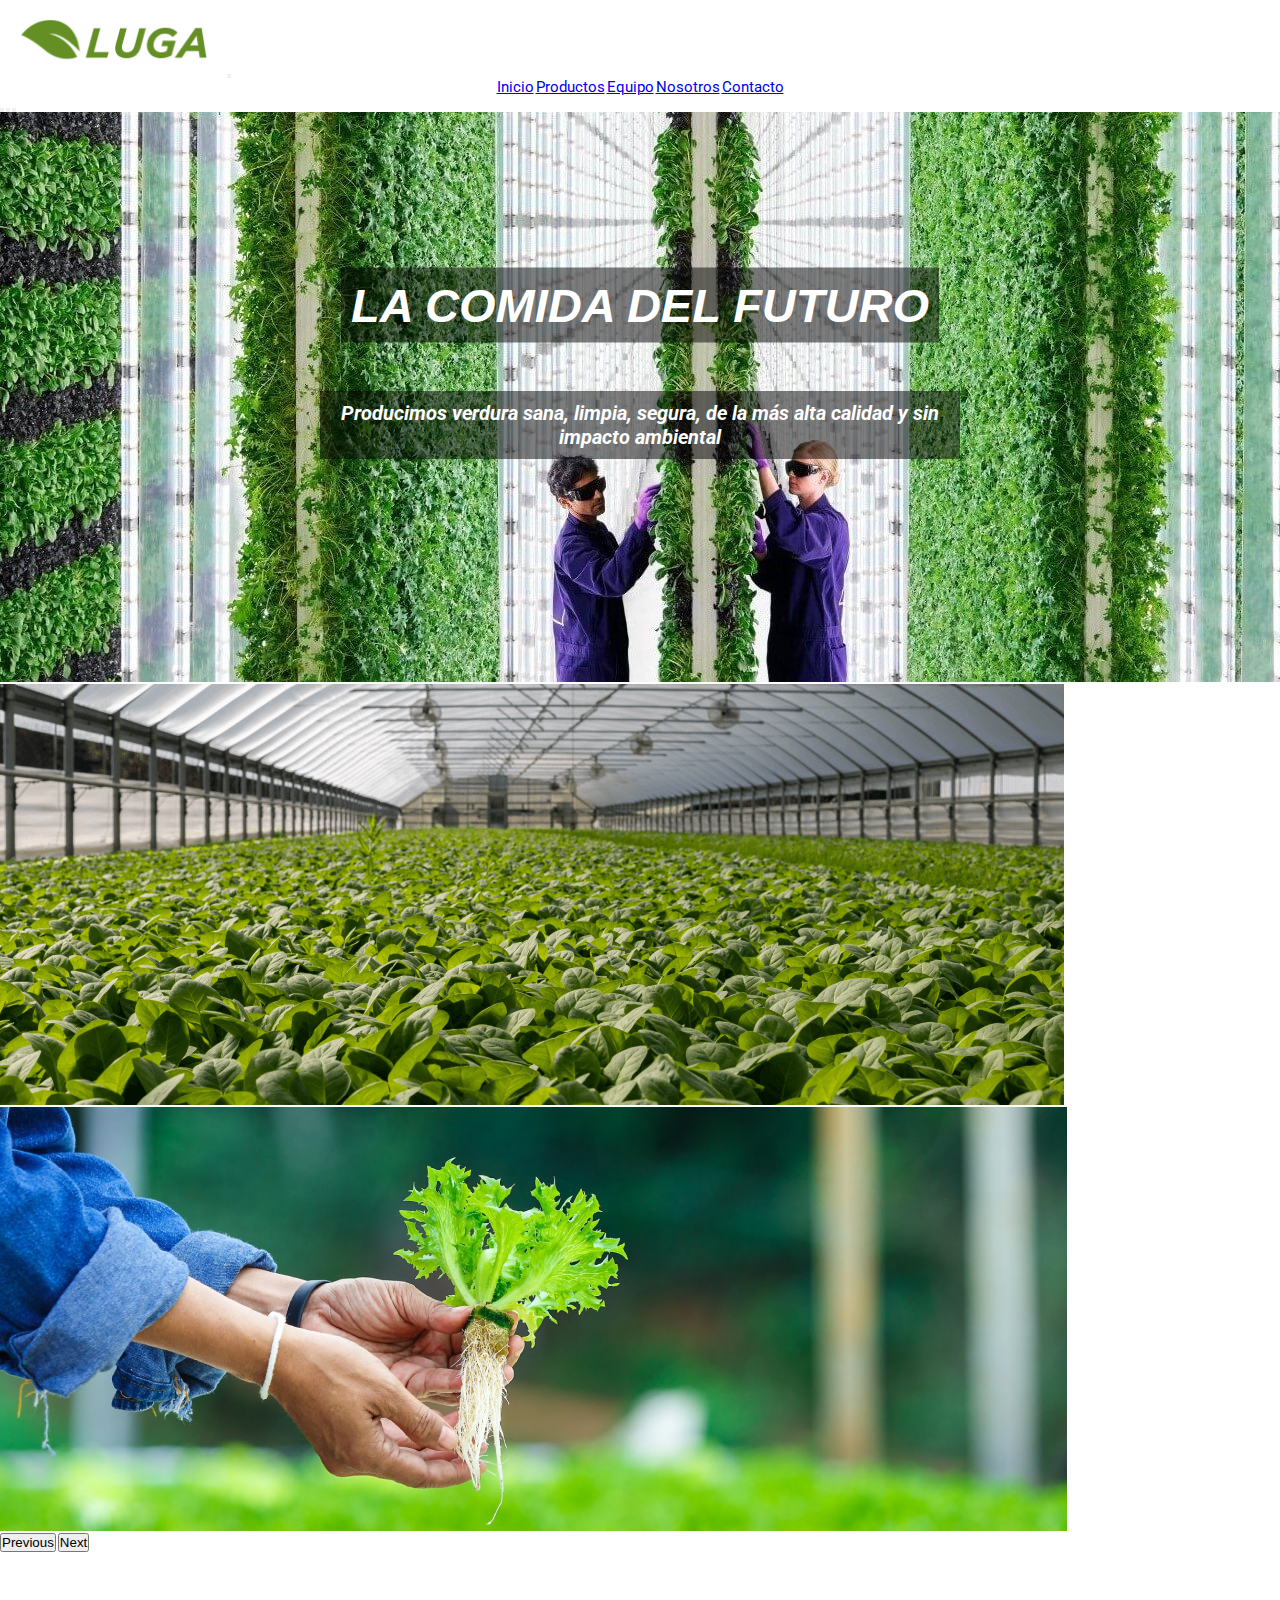
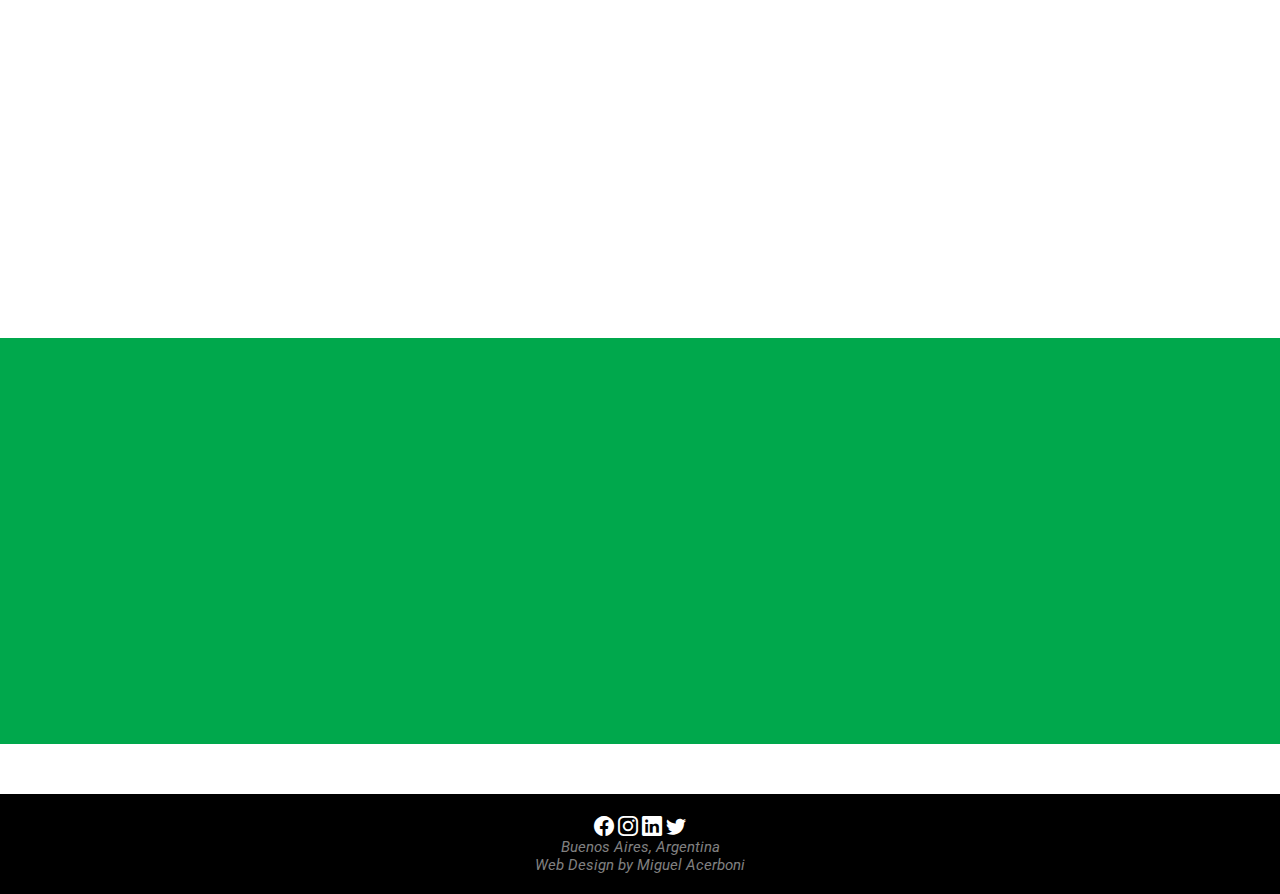
==== index.html @ 1aa86813 "primera carga de mi proyecto" ====
<!DOCTYPE html>
<html lang="en">
<head>
    <meta charset="UTF-8">
    <meta http-equiv="X-UA-Compatible" content="IE=edge">
    <meta name="viewport" content="width=device-width, initial-scale=1.0">
    <!--BOOTSTRAP ICONS-->
    <link rel="stylesheet" href="https://cdn.jsdelivr.net/npm/bootstrap-icons@1.5.0/font/bootstrap-icons.css">
    <!--BOOTSTRAP-->
    <link href="https://cdn.jsdelivr.net/npm/bootstrap@5.1.1/dist/css/bootstrap.min.css" rel="stylesheet" integrity="sha384-F3w7mX95PdgyTmZZMECAngseQB83DfGTowi0iMjiWaeVhAn4FJkqJByhZMI3AhiU" crossorigin="anonymous">
    <!--CSS PROPIO-->
    <link href="https://unpkg.com/aos@2.3.1/dist/aos.css" rel="stylesheet">
    <link rel="stylesheet" href="css/style.css">

    <meta name="description" content="Este es el sitio web de LUGA, producimos alimentos limpios, sanos y saludables, sin fertilizantes ni insecticidas">
    <meta name="keywords"  content="hidroponia, lechuga, comida, saludable, limpia, impacto ambiental, medio ambiente"> 
    <title> Luga - Home Page </title>
</head>
<body>
    <header id="inicio">
        <nav class="navbar navbar-expand-lg navbar-light bg-white">
            <div class="container-fluid">
                <img class="imagen_nav" src="imagenes/luga-logo2.png" alt="">
              <button class="navbar-toggler" type="button" data-bs-toggle="collapse" data-bs-target="#navbarNav" aria-controls="navbarNav" aria-expanded="false" aria-label="Toggle navigation">
                <span class="navbar-toggler-icon"></span>
              </button>
              <div class="collapse navbar-collapse justify-content-end" id="navbarNav">
                <ul class="navbar-nav">
                  <li class="nav-item">
                    <a class="nav-link titulosHeader active" aria-current="page" href="index.html"> Inicio </a>
                  </li>
                  <li class="nav-item">
                    <a class="nav-link titulosHeader" href="paginas/productos.html"> Productos </a>
                  </li>
                  <li class="nav-item">
                    <a class="nav-link titulosHeader" href="paginas/equipo.html"> Equipo </a>
                  </li>
                  <li class="nav-item">
                    <a class="nav-link titulosHeader" href="paginas/nosotros.html"> Nosotros </a>
                  </li>
                  <li class="nav-item">
                    <a class="nav-link titulosHeader" href="paginas/contacto.html"> Contacto </a>
                  </li>
                </ul>
              </div>
            </div>
          </nav>
    </header>

    <section class="seccionUno">
                <div id="carouselExampleIndicators" class="carousel slide" data-bs-ride="carousel">
                    <div class="carousel-indicators">
                      <button type="button" data-bs-target="#carouselExampleIndicators" data-bs-slide-to="0" class="active" aria-current="true" aria-label="Slide 1"></button>
                      <button type="button" data-bs-target="#carouselExampleIndicators" data-bs-slide-to="1" aria-label="Slide 2"></button>
                      <button type="button" data-bs-target="#carouselExampleIndicators" data-bs-slide-to="2" aria-label="Slide 3"></button>
                    </div>
                    <div class="carousel-inner">
                      <div class="carousel-item active">
                        <img src="imagenes/fondo hidroponia.jpg" class="d-block w-100" alt="personas-trabajando-en-granja-vertical">
                      </div>
                      <div class="carousel-item">
                        <img src="imagenes/nosotros_foto.png" class="d-block w-100" alt="imagen-frontal-de-invernadero">
                      </div>
                      <div class="carousel-item">
                        <img src="imagenes/fondo-hidroponia-productos.jpg" class="d-block w-100" alt="persona-sosteniendo-lechuga">
                      </div>
                    </div>
                    <button class="carousel-control-prev" type="button" data-bs-target="#carouselExampleIndicators" data-bs-slide="prev">
                      <span class="carousel-control-prev-icon" aria-hidden="true"></span>
                      <span class="visually-hidden">Previous</span>
                    </button>
                    <button class="carousel-control-next" type="button" data-bs-target="#carouselExampleIndicators" data-bs-slide="next">
                      <span class="carousel-control-next-icon" aria-hidden="true"></span>
                      <span class="visually-hidden">Next</span>
                    </button>
                  </div>
        <h1 class="seccionUno__titulo">LA COMIDA DEL FUTURO</h1>
        <h2 class="seccionUno__subtitulo"> Producimos verdura sana, limpia, 
            segura, de la más alta calidad
            y sin impacto ambiental</h2>
    </section>

    <section class="seccionDos">
      <article>
          <h2 class="seccionDos__title" data-aos="fade-up" data-aos-duration="1500"> ¿Qué es la hidroponia? </h2>
          <p class="seccionDos__texto" data-aos="fade-up" data-aos-duration="1500">La agricultura hidropónica es un método para cultivar plantas donde se usa disoluciones minerales en vez de suelo agrícola.
            Las raíces reciben una solución nutritiva y equilibrada disuelta en agua con los nutrientes esenciales para el desarrollo de las plantas</p>
      </article>
    </section>

    <section class="seccionTres">
      <article>
          <h2 class="seccionTres__title" data-aos="fade-up" data-aos-duration="1500"> ¿Para qué sirve? </h2>
          <p class="seccionTres__texto" data-aos="fade-up" data-aos-duration="1500"> 
            Mediante la hidroponia podemos crecer alimentos creando las condiciones exactas para que esta
          pueda crecer sin problemas. Se puede realizar desde en un invernadero, campo y patio, hasta en un subsuelo
          o bajo tierra con luz artificial. </p>
      </article>
    </section>



    <footer class="footer">
        <ul class="d-flex justify-content-around footer__redes__sociales">
            <li>
                <a href="https://www.facebook.com"> <i class="bi bi-facebook">  </i>  </a>
            </li>
            <li>
                <a href="https://www.instagram.com"> <i class="bi bi-instagram">  </i> </a>
            </li>
            <li>
                <a href="https://www.linkedin.com"> <i class="bi bi-linkedin">  </i> </a>
            </li>
            <li>
              <a href="https://www.twitter.com"> <i class="bi bi-twitter">  </i> </a>
          </li>
        </ul>
        <p class="footer__redes__sociales__texto"> Buenos Aires, Argentina </p>
        <p class="footer__redes__sociales__texto"> Web Design by Miguel Acerboni </p>
    </footer>


    <script src="https://unpkg.com/aos@2.3.1/dist/aos.js"></script>
    <script>
        AOS.init();
    </script>

    <!--SCRIPT BOOTSTRAP-->
    <script src="https://cdn.jsdelivr.net/npm/bootstrap@5.1.1/dist/js/bootstrap.bundle.min.js" integrity="sha384-/bQdsTh/da6pkI1MST/rWKFNjaCP5gBSY4sEBT38Q/9RBh9AH40zEOg7Hlq2THRZ" crossorigin="anonymous"></script>
</body>
</html>
---- css/style.css ----
@charset "UTF-8";
/* OPERACIONES */
@import url("https://fonts.googleapis.com/css2?family=Montserrat:ital,wght@0,100;0,400;0,700;1,100&family=Roboto:ital,wght@0,100;0,400;0,700;1,100;1,400;1,700&display=swap");
* {
  margin: 0;
  padding: 0;
}

html {
  font-size: 62.5%;
  /* Por defecto es 100%, 62,5% cambia la base de 16px a 10px */
  font-family: 'Roboto', 'Montserrat', sans-serif;
}

h1 {
  font-family: Arial, Helvetica, sans-serif;
  font-size: 3rem;
  text-align: center;
  text-decoration: underline;
  font-style: italic;
}

/*  HEADER  */
header {
  background-color: pink;
  background-position: center center;
  font-family: 'Roboto', sans-serif;
  padding: 0.5rem;
}

header li:hover {
  color: #00a84c;
  background-color: #83e99d;
  font-size: 14px;
}

ul {
  text-align: center;
  list-style: none;
}

li {
  list-style-type: none;
  display: inline-block;
  position: relative;
}

.navegacion li {
  text-align: center;
  list-style: none;
  list-style-type: none;
  display: inline-block;
  margin: 0 1rem;
}

.navegacion li a {
  text-decoration: none;
  text-align: center;
  font-size: 2rem;
  padding: 1rem;
  display: -webkit-box;
  display: -ms-flexbox;
  display: flex;
  -ms-flex-pack: distribute;
      justify-content: space-around;
}

.imagen_nav {
  width: 200px;
  padding: 1rem;
}

/* Menu de navegación */
#inicio {
  background-color: white;
  display: -webkit-box;
  display: -ms-flexbox;
  display: flex;
  -webkit-box-pack: justify;
      -ms-flex-pack: justify;
          justify-content: space-between;
  -webkit-box-align: center;
      -ms-flex-align: center;
          align-items: center;
  position: -webkit-sticky;
  position: sticky;
  z-index: 1;
  top: 0px;
}

#inicio section {
  width: 30%;
  display: -webkit-box;
  display: -ms-flexbox;
  display: flex;
  -webkit-box-pack: center;
      -ms-flex-pack: center;
          justify-content: center;
  padding: 1rem;
}

#inicio nav {
  width: 100%;
}

/*  SECCIÓN 1 HOME*/
.seccionUno {
  -webkit-box-pack: center;
      -ms-flex-pack: center;
          justify-content: center;
}

.seccionUno__titulo {
  font-size: 4.7rem;
  position: absolute;
  text-align: center;
  text-decoration: none;
  font-style: italic;
  color: white;
  background-color: rgba(0, 0, 0, 0.5);
  padding: 1rem;
  margin-top: 8rem;
  -webkit-transition: padding 1s;
  transition: padding 1s;
  top: 25%;
  left: 50%;
  -webkit-transform: translate(-50%, -50%);
          transform: translate(-50%, -50%);
}

.seccionUno__titulo:hover {
  padding: 1.5rem;
}

.seccionUno__subtitulo {
  font-size: 2rem;
  position: absolute;
  text-align: center;
  text-decoration: none;
  font-style: italic;
  color: white;
  background-color: rgba(0, 0, 0, 0.5);
  padding: 1rem;
  margin-top: 20rem;
  -webkit-transition: padding 1s;
  transition: padding 1s;
  top: 25%;
  left: 50%;
  -webkit-transform: translate(-50%, -50%);
          transform: translate(-50%, -50%);
}

.seccionUno__subtitulo:hover {
  padding: 1.5rem;
}

/* caracteristicas generales*/
.seccion__formulario {
  background-color: #83e99d;
  font-size: 2rem;
  line-height: 1.6;
  color: grey;
  font-style: italic;
  font-weight: bold;
  padding: 20px;
  border: 4px solid white;
  margin: 3%;
}

.titulos {
  color: #267838;
  font-weight: bold;
}

.titulosHeader {
  font-size: 1.5rem;
}

p {
  color: grey;
  font-style: italic;
  font-weight: normal;
}

/* SECCIÓN 3 HOME*/
.seccionTresHome {
  background-color: #3dc782;
}

/* BOXES */
.blue_box,
.black_box {
  display: -webkit-box;
  display: -ms-flexbox;
  display: flex;
  color: white;
  -webkit-box-pack: center;
      -ms-flex-pack: center;
          justify-content: center;
  -webkit-box-align: center;
      -ms-flex-align: center;
          align-items: center;
}

.blue_box {
  background-color: white;
}

.black_box {
  background-color: #0c0c0c;
}

/* FOOTER */
.footer {
  font-size: 1.5rem;
  background-color: black;
  padding: 2rem 0;
  width: 100%;
  margin-top: 5rem;
}

.footer .footer__redes__sociales__texto {
  font-size: 1.5rem;
  text-align: center;
}

.footer__redes__sociales i {
  color: white;
  background-color: black;
  font-size: 2rem;
}

.footer__redes__sociales i:hover {
  color: #00a84c;
  background-color: black;
}

.seccionDos {
  background-color: #ffffff;
  padding: 10rem .5rem;
}

.seccionDos .seccionDos__title {
  color: #00a84c;
  text-align: center;
  margin-bottom: .5rem;
  font-size: 5rem;
}

.seccionDos .seccionDos__texto {
  padding-top: 2rem;
  color: black;
  text-align: center;
  font-size: 2rem;
  margin: 3rem;
}

.seccionTres {
  background-color: #00a84c;
  padding: 10rem .5rem;
}

.seccionTres .seccionTres__title {
  color: #ffffff;
  text-align: center;
  margin-bottom: .5rem;
  font-size: 5rem;
}

.seccionTres .seccionTres__texto {
  padding-top: 2rem;
  color: white;
  text-align: center;
  font-size: 2rem;
  padding-bottom: 2rem;
  margin: 3rem;
}

/* CARDS PRODUCTOS */
.cards__productos {
  display: -webkit-box;
  display: -ms-flexbox;
  display: flex;
  -ms-flex-pack: distribute;
      justify-content: space-around;
  -ms-flex-wrap: wrap;
      flex-wrap: wrap;
  margin: 3%;
}

.cards__productos article {
  display: -webkit-box;
  display: -ms-flexbox;
  display: flex;
  -webkit-box-orient: vertical;
  -webkit-box-direction: normal;
      -ms-flex-direction: column;
          flex-direction: column;
  width: 150px;
  height: 250px;
  border: 1px solid black;
  background-color: #83e99d;
  -ms-flex-pack: distribute;
      justify-content: space-around;
  -webkit-box-align: center;
      -ms-flex-align: center;
          align-items: center;
  text-align: center;
}

.cajasNosotros {
  background-color: white;
  padding: 1rem 1rem;
  display: -ms-grid;
  display: grid;
  grid-column-gap: 1rem;
  grid-row-gap: 1rem;
      grid-template-areas: "unoo    unoo  unoo  cuatroo" "cincoo  cincoo  cincoo cuatroo" "doss     doss    doss  doss" "tress   tress   tress  tress";
  -ms-grid-columns: (1fr)[4];
      grid-template-columns: repeat(4, 1fr);
  -ms-grid-rows: 1fr 1fr;
      grid-template-rows: 1fr 1fr;
}

.box--unoo {
  -ms-grid-row: 1;
  -ms-grid-column: 1;
  -ms-grid-column-span: 3;
  grid-area: unoo;
  font-size: 5rem;
}

.box--doss {
  -ms-grid-row: 3;
  -ms-grid-column: 1;
  -ms-grid-column-span: 4;
  grid-area: doss;
  font-size: 4rem;
  padding-top: 4rem;
}

.box--tress {
  -ms-grid-row: 4;
  -ms-grid-column: 1;
  -ms-grid-column-span: 4;
  grid-area: tress;
  font-size: 2rem;
  text-align: center;
  margin-bottom: 5rem;
}

.box--cuatroo {
  -ms-grid-row: 1;
  -ms-grid-row-span: 2;
  -ms-grid-column: 4;
  grid-area: cuatroo;
  background-color: black;
}

.box--cincoo {
  -ms-grid-row: 2;
  -ms-grid-column: 1;
  -ms-grid-column-span: 3;
  grid-area: cincoo;
  font-size: 2rem;
  text-align: center;
}

.seccionNotFound {
  background-color: #00a84c;
  padding: 5rem .5rem;
}

.seccionNotFound .seccionNotFound__title {
  color: #ffffff;
  text-align: center;
  margin-bottom: .7rem;
  font-size: 10rem;
  text-decoration: none;
}

.seccionNotFound .seccionNotFound__texto {
  padding-top: 2rem;
  color: white;
  text-align: center;
  font-size: 2rem;
  padding-bottom: 2rem;
  margin: 3rem;
}

.flex {
  display: -webkit-box;
  display: -ms-flexbox;
  display: flex;
  -webkit-box-pack: center;
      -ms-flex-pack: center;
          justify-content: center;
  -ms-flex-wrap: wrap;
      flex-wrap: wrap;
}

.pNotFound {
  color: black;
  background-color: white;
  text-align: center;
  font-size: 2rem;
  font-weight: bold;
  display: -webkit-box;
  display: -ms-flexbox;
  display: flex;
  -webkit-box-pack: center;
      -ms-flex-pack: center;
          justify-content: center;
  -webkit-box-align: center;
      -ms-flex-align: center;
          align-items: center;
  width: 200px;
  height: 50px;
  margin: 2rem auto;
  -webkit-box-shadow: 10px 10px 20px 10px #0d8102;
          box-shadow: 10px 10px 20px 10px #0d8102;
  border-radius: 20px 10px;
}

.pNotFound:hover {
  color: #00a84c;
}
/*# sourceMappingURL=style.css.map */
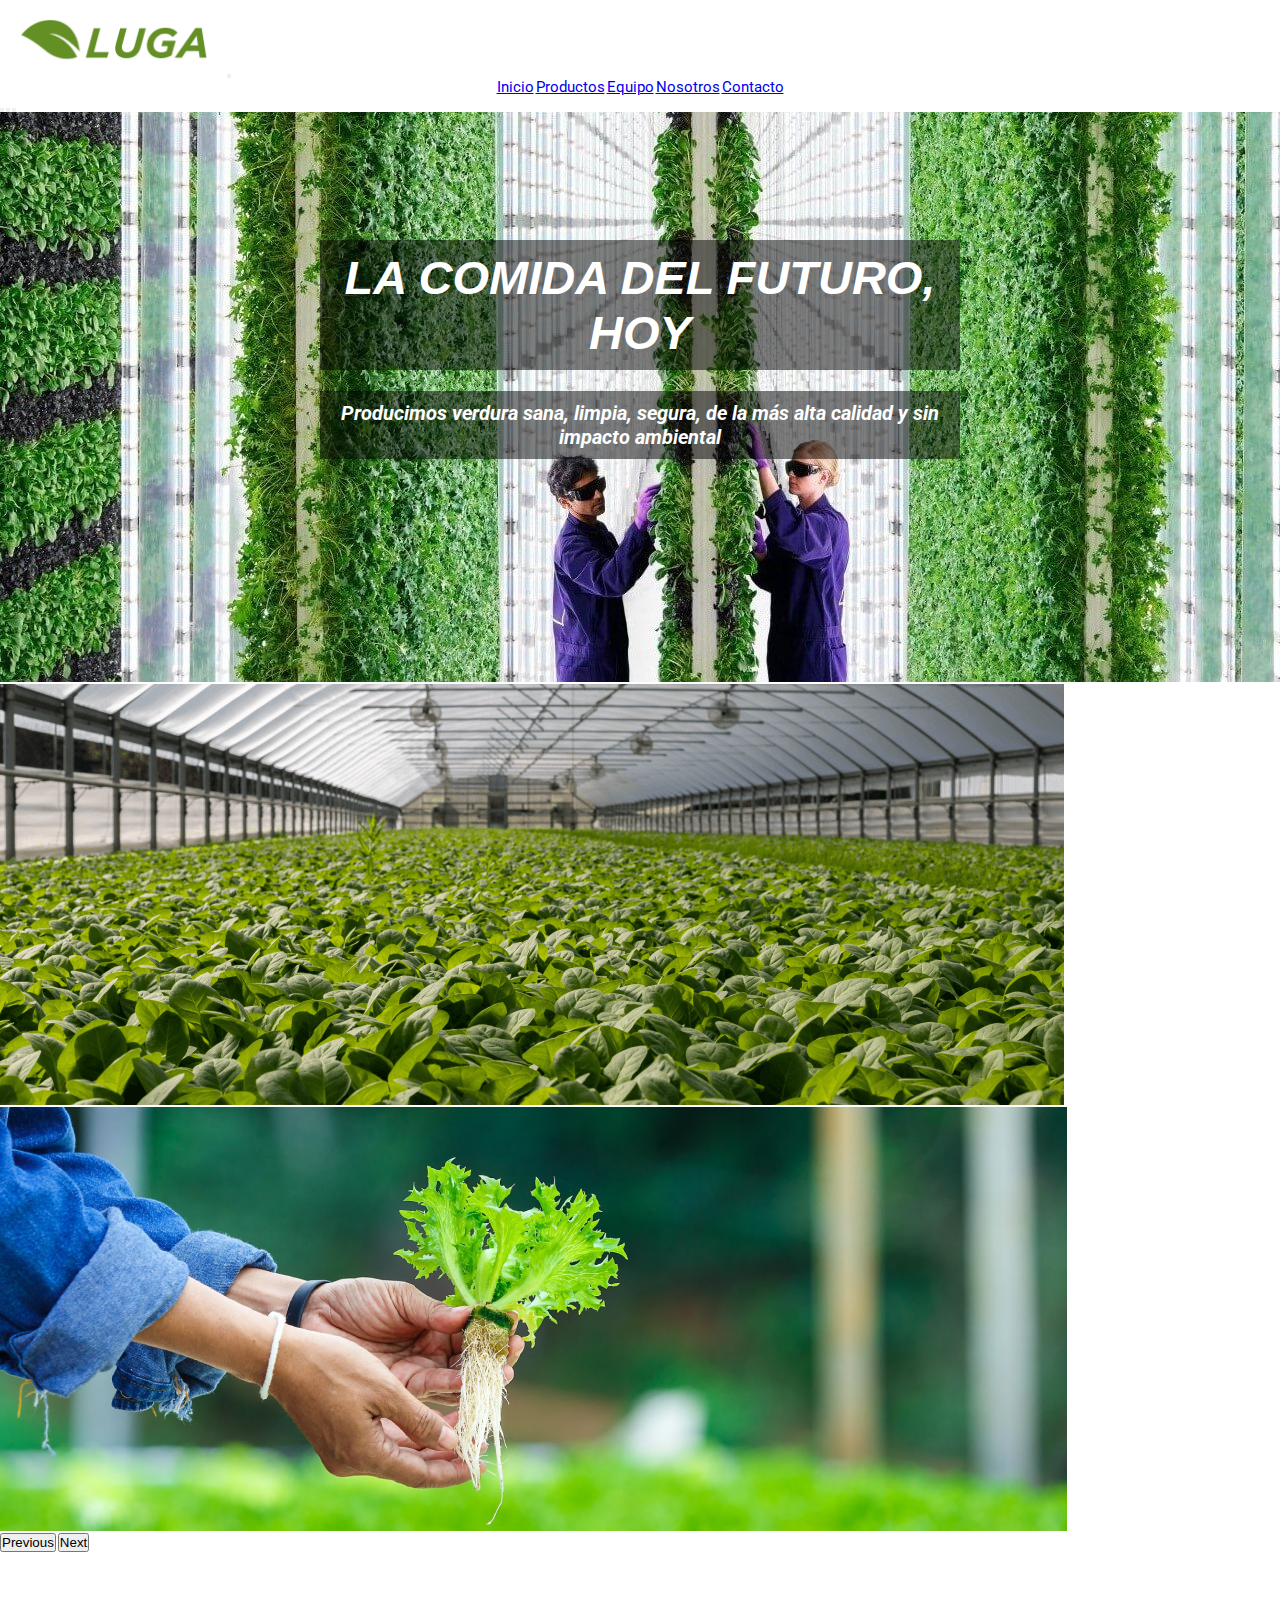
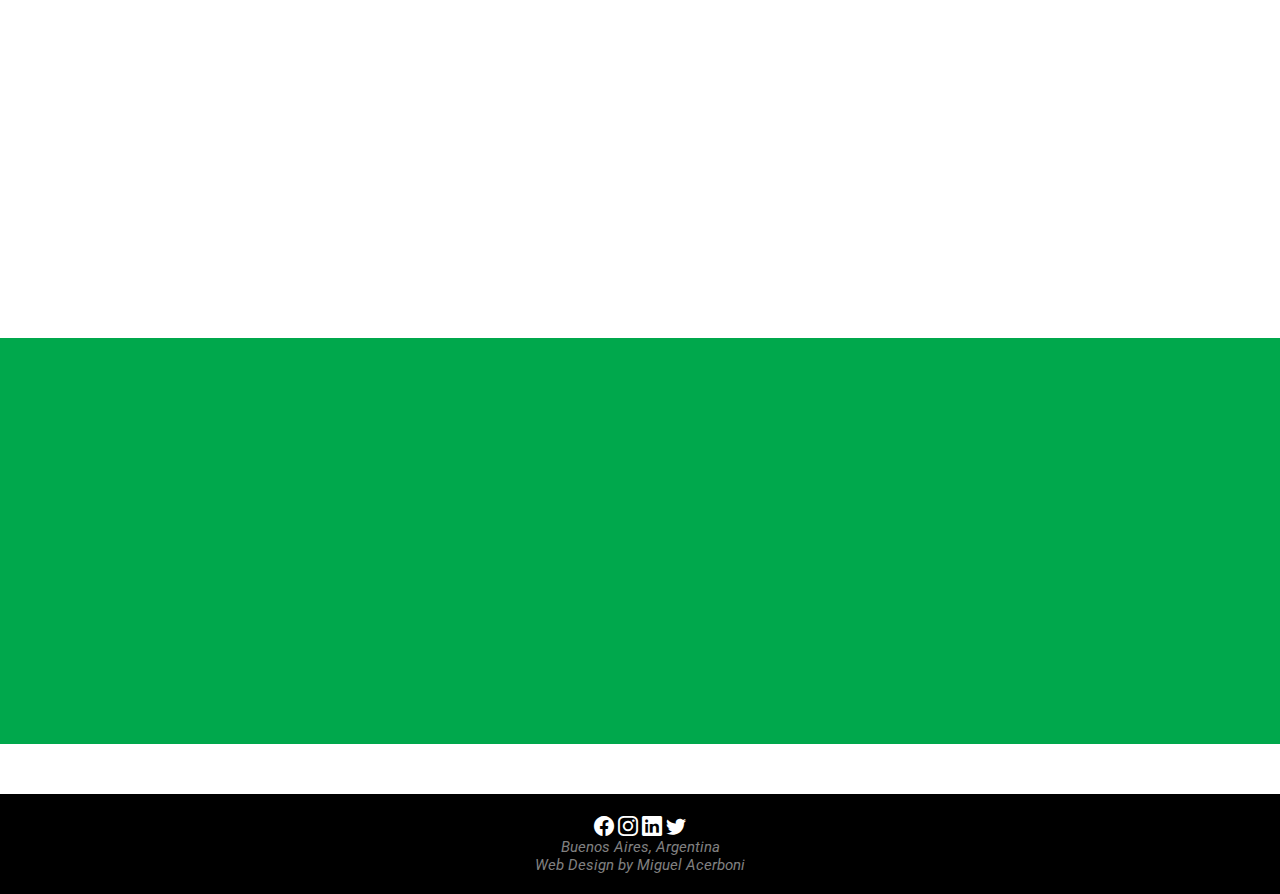
==== commit a74d79af: "cambio en el titulo seccion 1" ====
--- a/index.html
+++ b/index.html
@@ -74,7 +74,7 @@
                       <span class="visually-hidden">Next</span>
                     </button>
                   </div>
-        <h1 class="seccionUno__titulo">LA COMIDA DEL FUTURO</h1>
+        <h1 class="seccionUno__titulo">LA COMIDA DEL FUTURO, HOY</h1>
         <h2 class="seccionUno__subtitulo"> Producimos verdura sana, limpia, 
             segura, de la más alta calidad
             y sin impacto ambiental</h2>
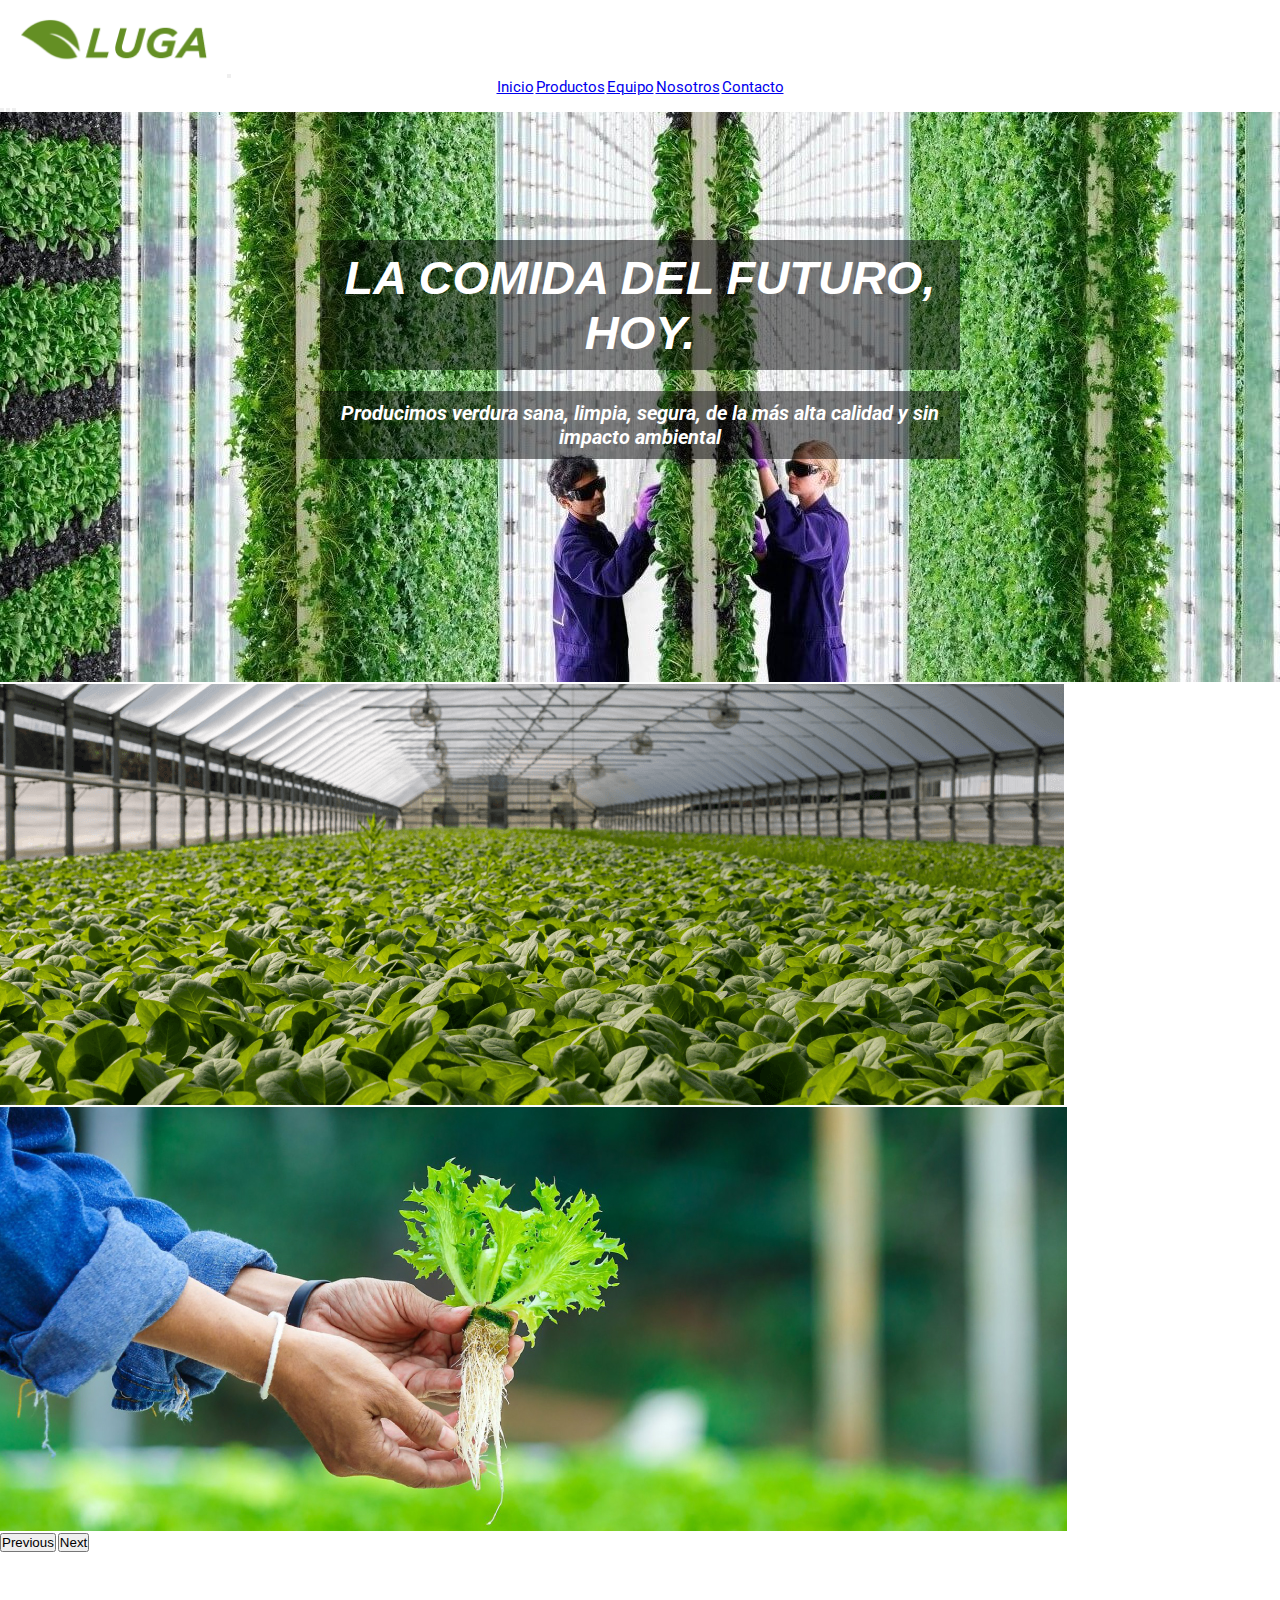
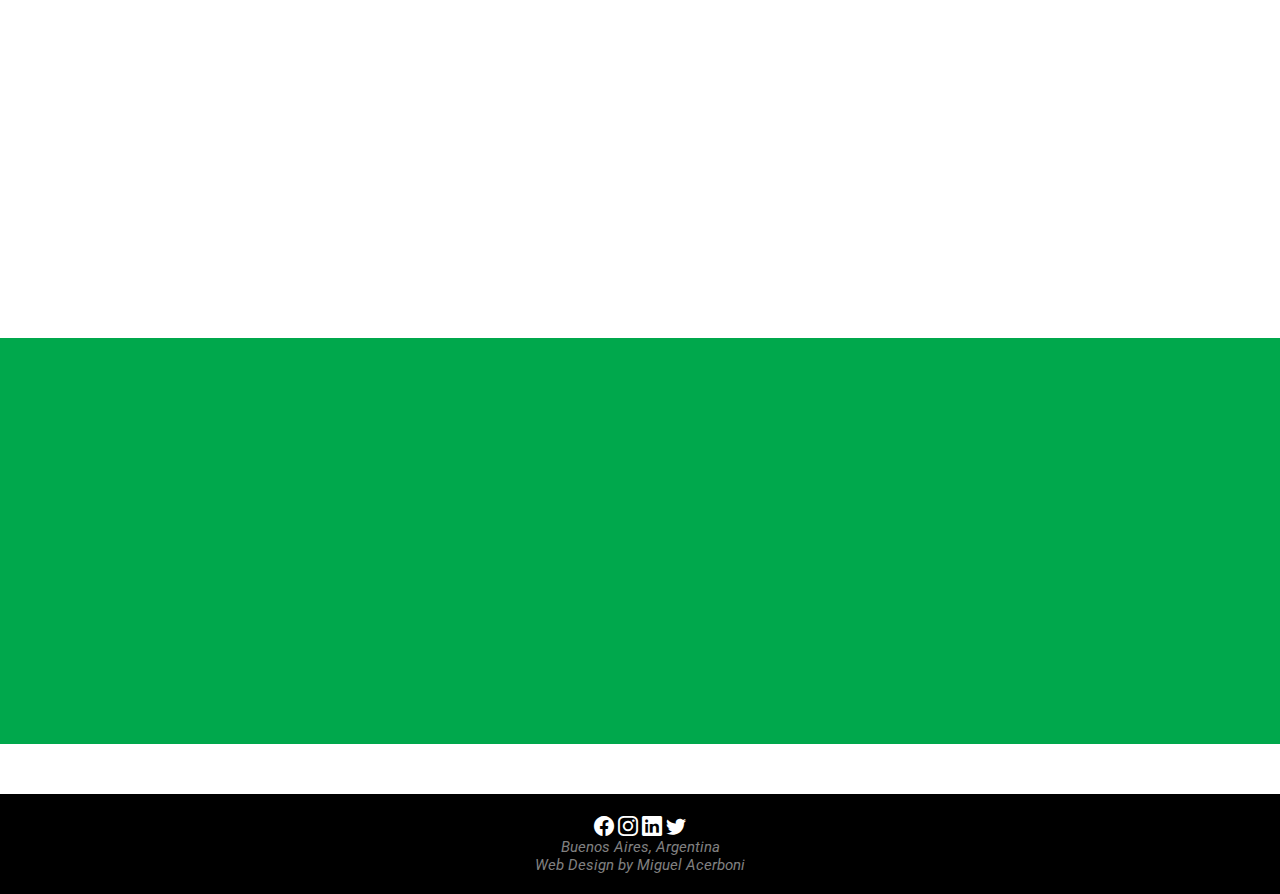
==== commit 1ab2e20e: "cambio en titulo seccion 1 index" ====
--- a/index.html
+++ b/index.html
@@ -74,7 +74,7 @@
                       <span class="visually-hidden">Next</span>
                     </button>
                   </div>
-        <h1 class="seccionUno__titulo">LA COMIDA DEL FUTURO, HOY</h1>
+        <h1 class="seccionUno__titulo"> LA COMIDA DEL FUTURO, HOY.</h1>
         <h2 class="seccionUno__subtitulo"> Producimos verdura sana, limpia, 
             segura, de la más alta calidad
             y sin impacto ambiental</h2>
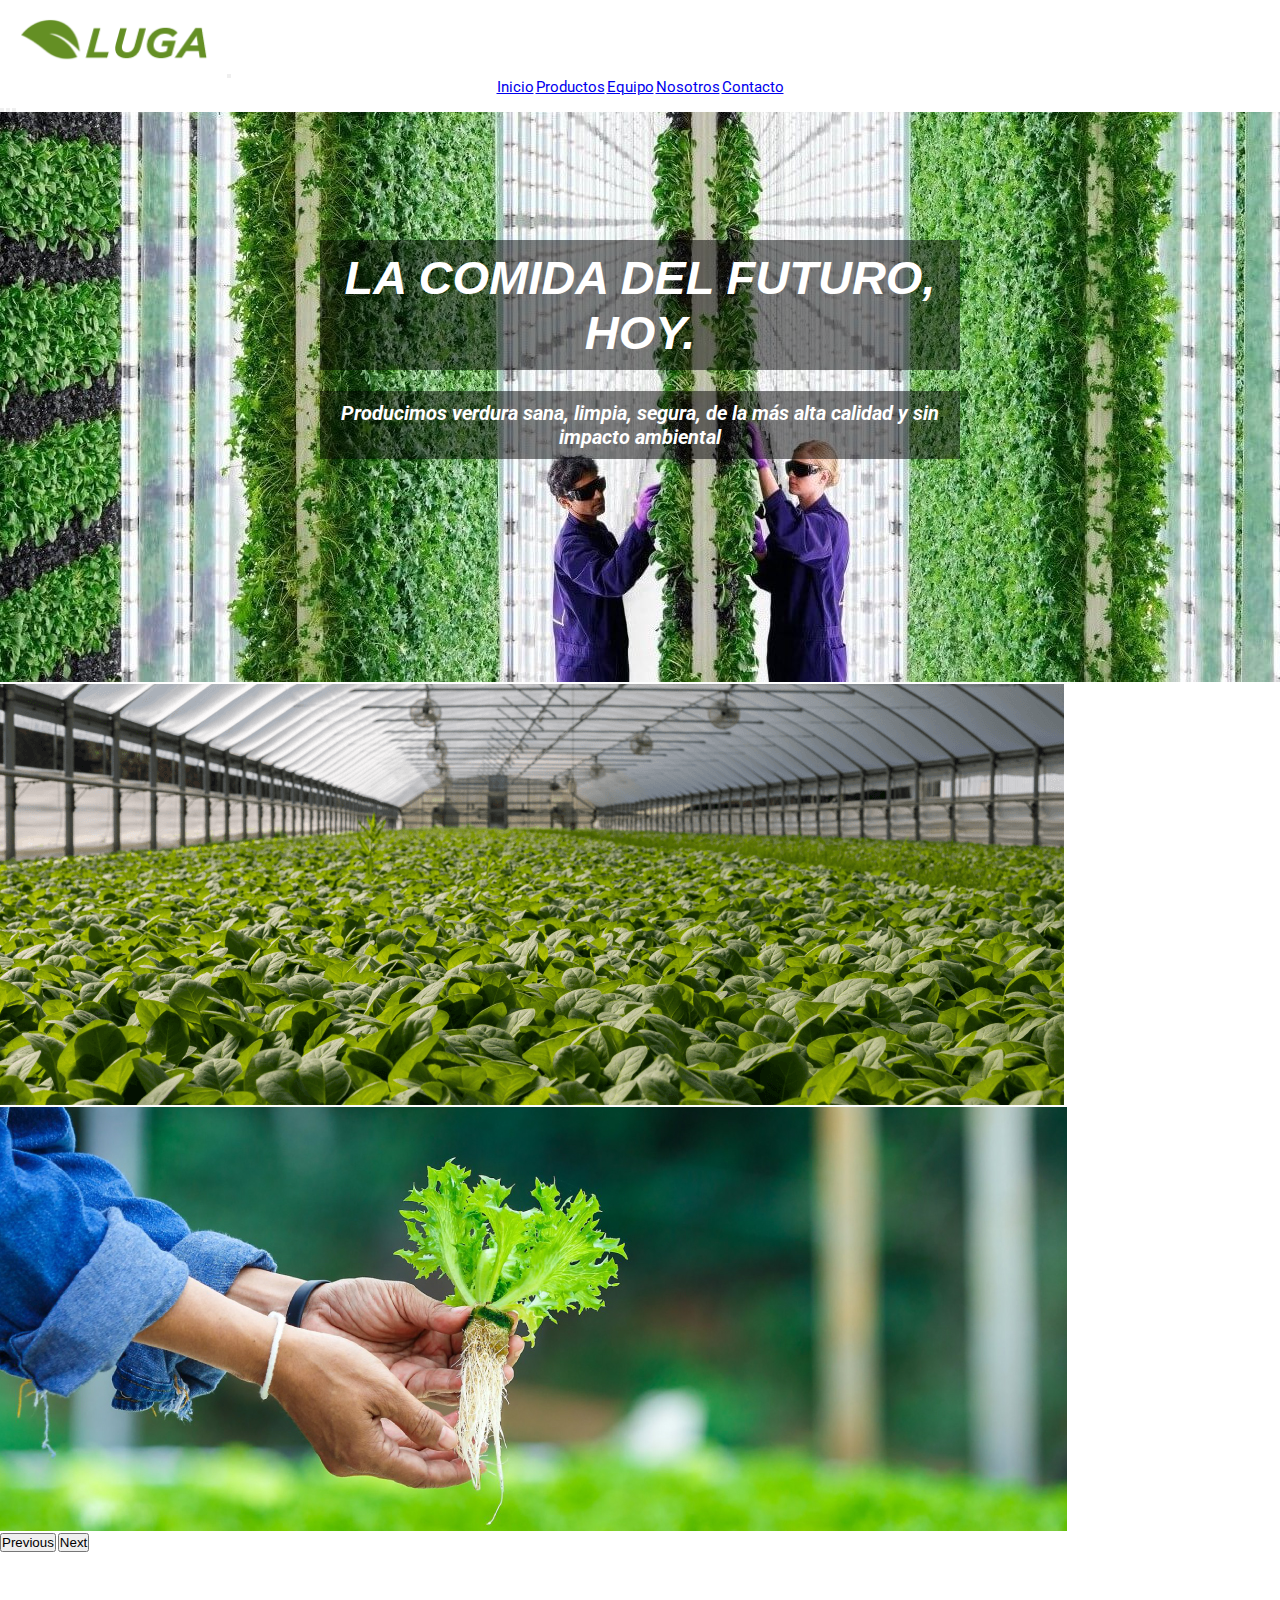
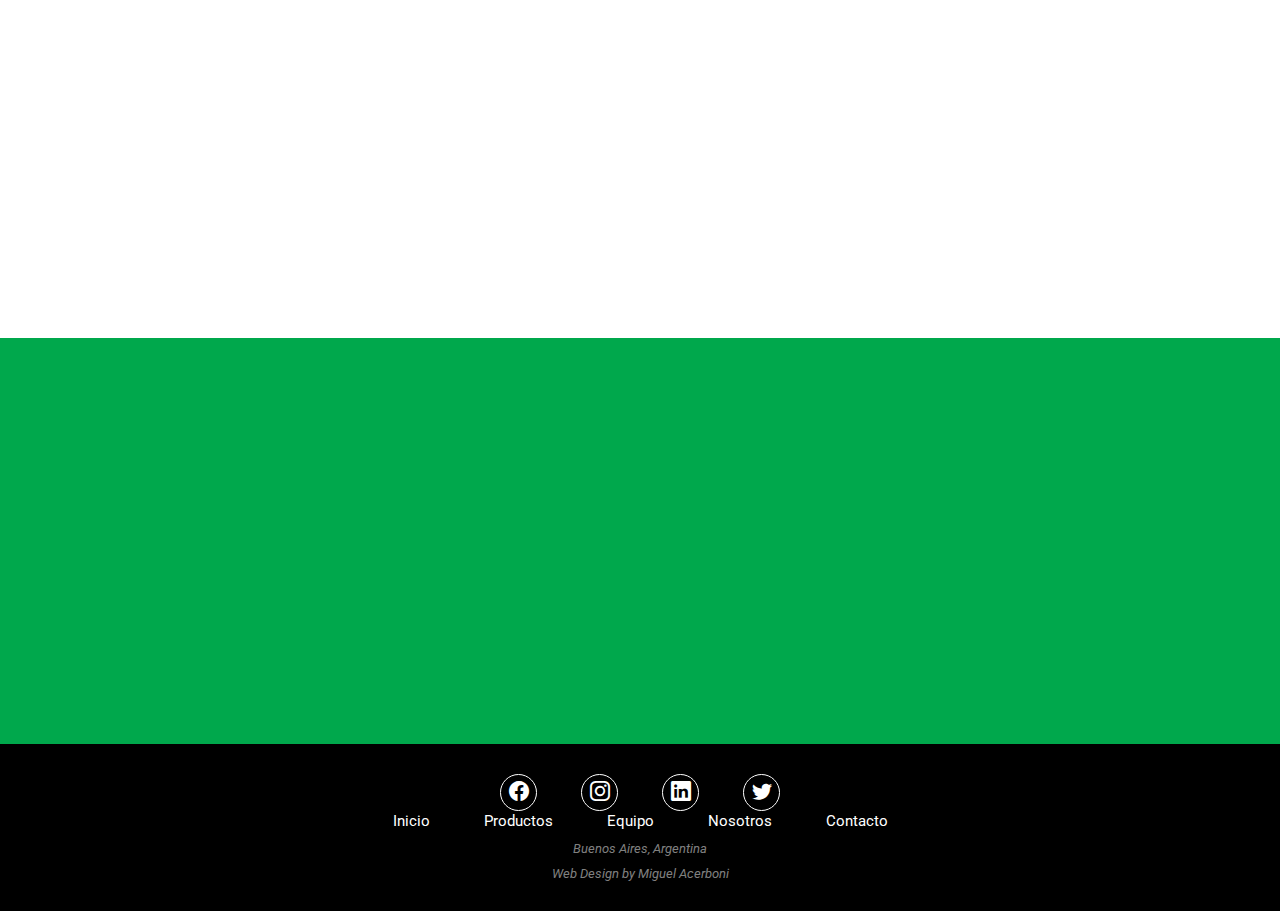
==== commit 190c26aa: "CAMBIOS EN EL FOOTER SOLO AL INDEX" ====
--- a/index.html
+++ b/index.html
@@ -101,7 +101,7 @@
 
 
     <footer class="footer">
-        <ul class="d-flex justify-content-around footer__redes__sociales">
+        <ul class="footer__redes__sociales">
             <li>
                 <a href="https://www.facebook.com"> <i class="bi bi-facebook">  </i>  </a>
             </li>
@@ -115,6 +115,28 @@
               <a href="https://www.twitter.com"> <i class="bi bi-twitter">  </i> </a>
           </li>
         </ul>
+
+        <ul class="footer__menu">
+          <li>
+            <a href="index.html"> Inicio </a>
+          </li>
+          <li>
+            <a href="paginas/productos.html"> Productos </a>
+          </li>
+          <li>
+            <a href="paginas/equipo.html"> Equipo </a>
+          </li>
+          <li>
+            <a href="paginas/nosotros.html"> Nosotros </a>
+          </li>
+          <li>
+            <a href="paginas/contacto.html"> Contacto </a>
+          </li>
+
+        </ul>
+
+
+
         <p class="footer__redes__sociales__texto"> Buenos Aires, Argentina </p>
         <p class="footer__redes__sociales__texto"> Web Design by Miguel Acerboni </p>
     </footer>
--- a/css/style.css
+++ b/css/style.css
@@ -43,26 +43,6 @@
   list-style-type: none;
   display: inline-block;
   position: relative;
-}
-
-.navegacion li {
-  text-align: center;
-  list-style: none;
-  list-style-type: none;
-  display: inline-block;
-  margin: 0 1rem;
-}
-
-.navegacion li a {
-  text-decoration: none;
-  text-align: center;
-  font-size: 2rem;
-  padding: 1rem;
-  display: -webkit-box;
-  display: -ms-flexbox;
-  display: flex;
-  -ms-flex-pack: distribute;
-      justify-content: space-around;
 }
 
 .imagen_nav {
@@ -208,31 +188,6 @@
 
 .black_box {
   background-color: #0c0c0c;
-}
-
-/* FOOTER */
-.footer {
-  font-size: 1.5rem;
-  background-color: black;
-  padding: 2rem 0;
-  width: 100%;
-  margin-top: 5rem;
-}
-
-.footer .footer__redes__sociales__texto {
-  font-size: 1.5rem;
-  text-align: center;
-}
-
-.footer__redes__sociales i {
-  color: white;
-  background-color: black;
-  font-size: 2rem;
-}
-
-.footer__redes__sociales i:hover {
-  color: #00a84c;
-  background-color: black;
 }
 
 .seccionDos {
@@ -428,4 +383,60 @@
 .pNotFound:hover {
   color: #00a84c;
 }
+
+/* FOOTER */
+.footer {
+  font-size: 1.5rem;
+  background-color: black;
+  padding: 3rem 0rem;
+  width: 100%;
+  margin-top: 0rem;
+}
+
+.footer .footer__redes__sociales__texto {
+  font-size: 1.3rem;
+  text-align: center;
+  margin-top: 1rem;
+}
+
+.footer__redes__sociales i {
+  color: white;
+  background-color: black;
+  font-size: 2rem;
+  text-align: center;
+  margin: 0 2rem;
+  border: 0.1rem solid white;
+  width: 3.5rem;
+  height: 3.5rem;
+  line-height: 3.2rem;
+  border-radius: 50%;
+  display: inline-block;
+}
+
+.footer__redes__sociales i:hover {
+  color: #00a84c;
+  background-color: black;
+  border: 1px solid #00a84c;
+}
+
+.footer__menu {
+  margin-top: 0;
+  padding: 0;
+  list-style: none;
+  line-height: 2rem;
+  margin-bottom: 1rem;
+  margin-bottom: 1rem;
+  text-align: center;
+}
+
+.footer__menu li a {
+  color: white;
+  text-decoration: none;
+  padding: 0 2.5rem;
+  display: inline-block;
+}
+
+.footer__menu :hover {
+  color: #00a84c;
+}
 /*# sourceMappingURL=style.css.map */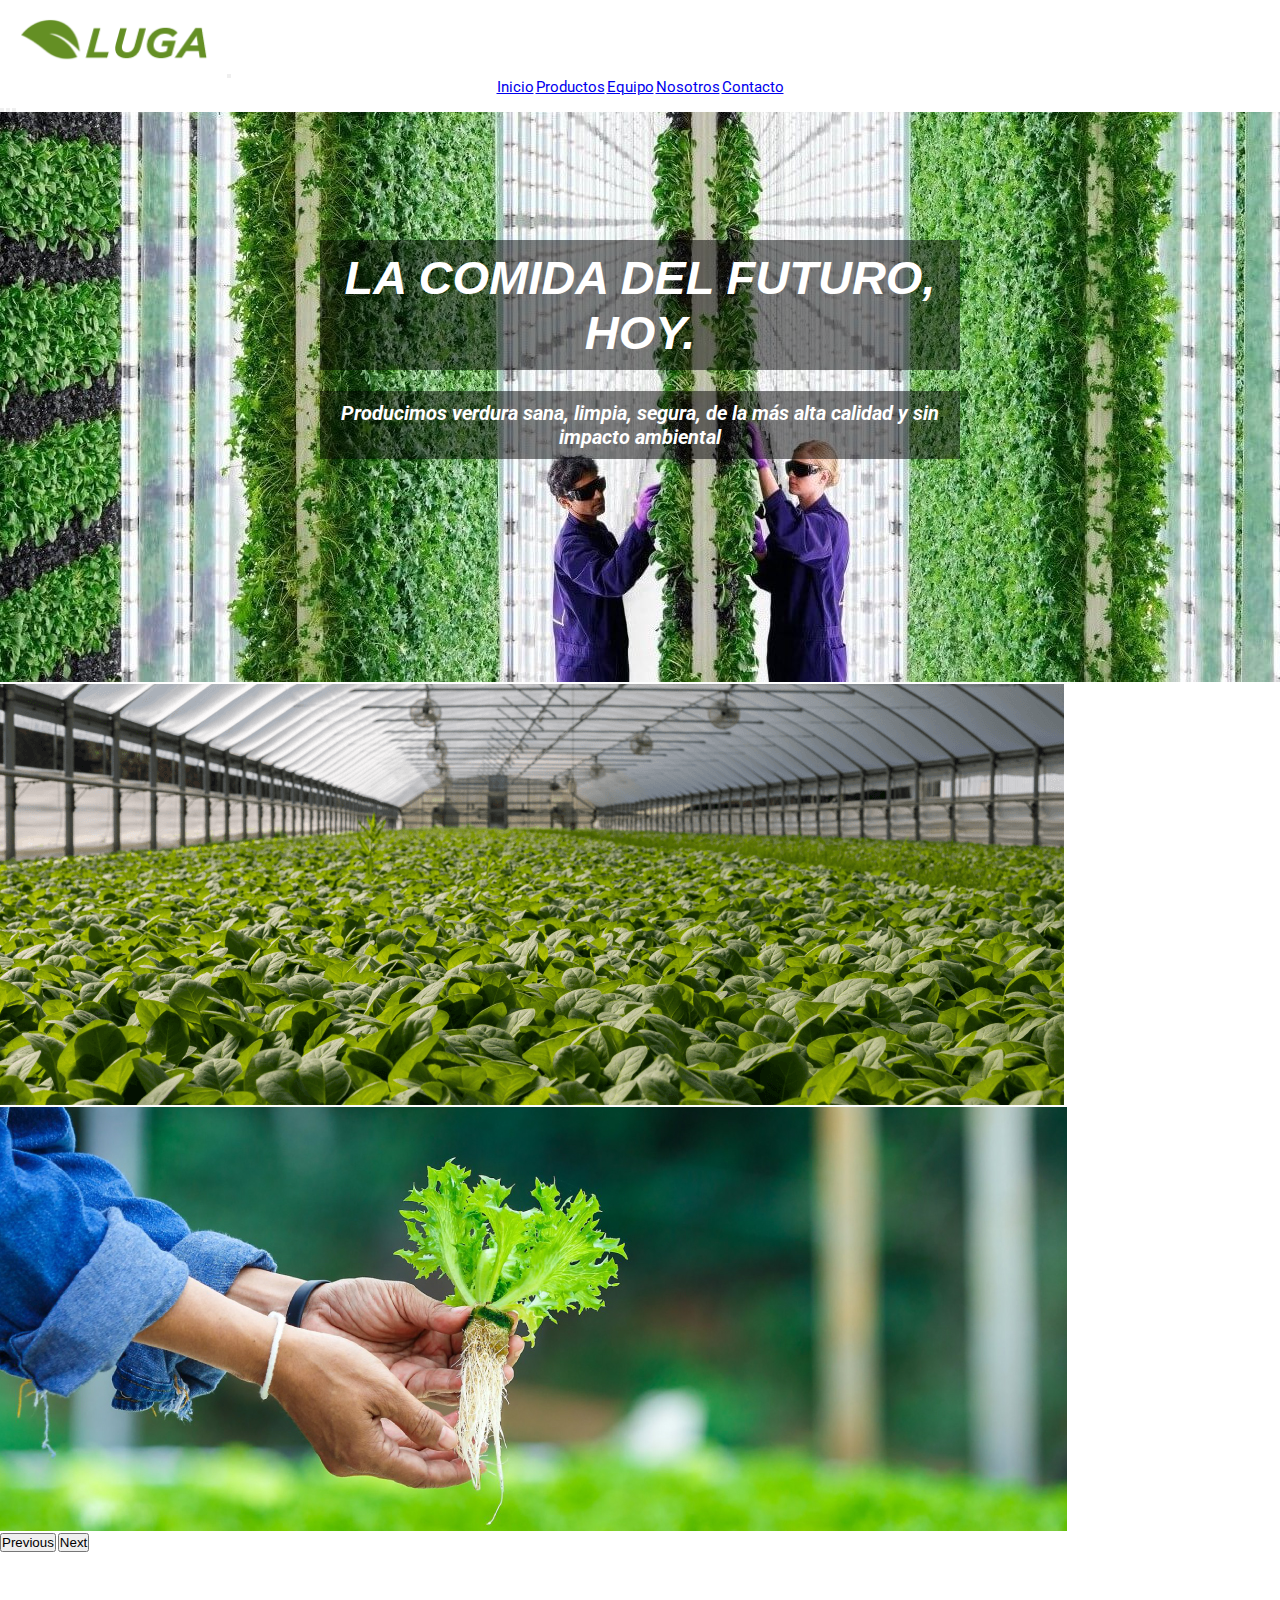
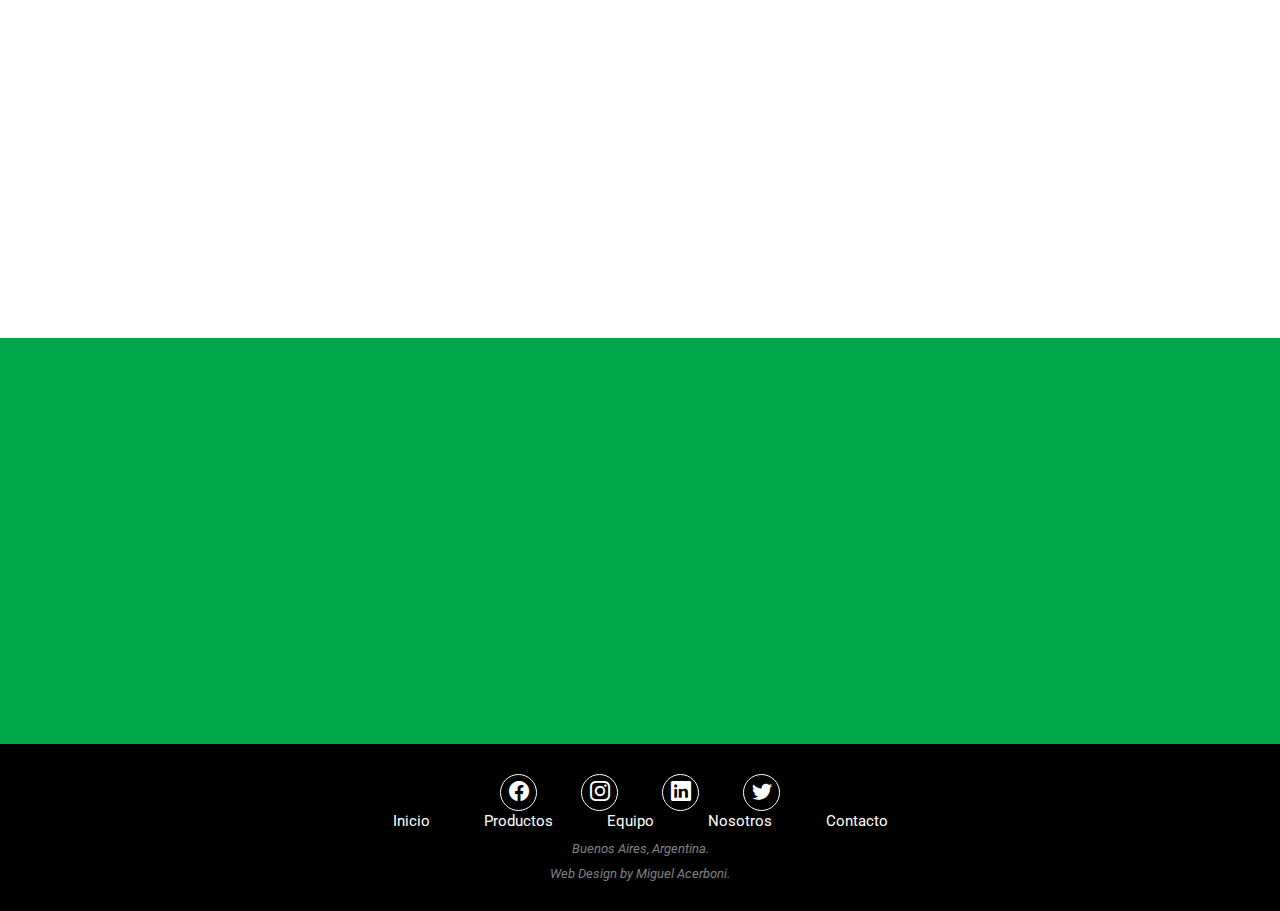
==== commit b6d729cc: "CAMBIOS FOOTER TODOS" ====
--- a/index.html
+++ b/index.html
@@ -101,44 +101,40 @@
 
 
     <footer class="footer">
-        <ul class="footer__redes__sociales">
-            <li>
-                <a href="https://www.facebook.com"> <i class="bi bi-facebook">  </i>  </a>
-            </li>
-            <li>
-                <a href="https://www.instagram.com"> <i class="bi bi-instagram">  </i> </a>
-            </li>
-            <li>
-                <a href="https://www.linkedin.com"> <i class="bi bi-linkedin">  </i> </a>
-            </li>
-            <li>
-              <a href="https://www.twitter.com"> <i class="bi bi-twitter">  </i> </a>
-          </li>
-        </ul>
+      <ul class="footer__redes__sociales">
+        <li>
+          <a href="https://www.facebook.com"> <i class="bi bi-facebook"> </i> </a>
+        </li>
+        <li>
+          <a href="https://www.instagram.com"> <i class="bi bi-instagram"> </i> </a>
+        </li>
+        <li>
+          <a href="https://www.linkedin.com"> <i class="bi bi-linkedin"> </i> </a>
+        </li>
+        <li>
+          <a href="https://www.twitter.com"> <i class="bi bi-twitter"> </i> </a>
+        </li>
+      </ul>
 
-        <ul class="footer__menu">
-          <li>
-            <a href="index.html"> Inicio </a>
-          </li>
-          <li>
-            <a href="paginas/productos.html"> Productos </a>
-          </li>
-          <li>
-            <a href="paginas/equipo.html"> Equipo </a>
-          </li>
-          <li>
-            <a href="paginas/nosotros.html"> Nosotros </a>
-          </li>
-          <li>
-            <a href="paginas/contacto.html"> Contacto </a>
-          </li>
-
-        </ul>
-
-
-
-        <p class="footer__redes__sociales__texto"> Buenos Aires, Argentina </p>
-        <p class="footer__redes__sociales__texto"> Web Design by Miguel Acerboni </p>
+      <ul class="footer__menu">
+        <li>
+          <a href="index.html"> Inicio </a>
+        </li>
+        <li>
+          <a href="paginas/productos.html"> Productos </a>
+        </li>
+        <li>
+          <a href="paginas/equipo.html"> Equipo </a>
+        </li>
+        <li>
+          <a href="paginas/nosotros.html"> Nosotros </a>
+        </li>
+        <li>
+          <a href="paginas/contacto.html"> Contacto </a>
+        </li>
+      </ul>
+      <p class="footer__redes__sociales__texto"> Buenos Aires, Argentina. </p>
+      <p class="footer__redes__sociales__texto"> Web Design by Miguel Acerboni. </p>
     </footer>
 
 
--- a/css/style.css
+++ b/css/style.css
@@ -43,6 +43,26 @@
   list-style-type: none;
   display: inline-block;
   position: relative;
+}
+
+.navegacion li {
+  text-align: center;
+  list-style: none;
+  list-style-type: none;
+  display: inline-block;
+  margin: 0 1rem;
+}
+
+.navegacion li a {
+  text-decoration: none;
+  text-align: center;
+  font-size: 2rem;
+  padding: 1rem;
+  display: -webkit-box;
+  display: -ms-flexbox;
+  display: flex;
+  -ms-flex-pack: distribute;
+      justify-content: space-around;
 }
 
 .imagen_nav {
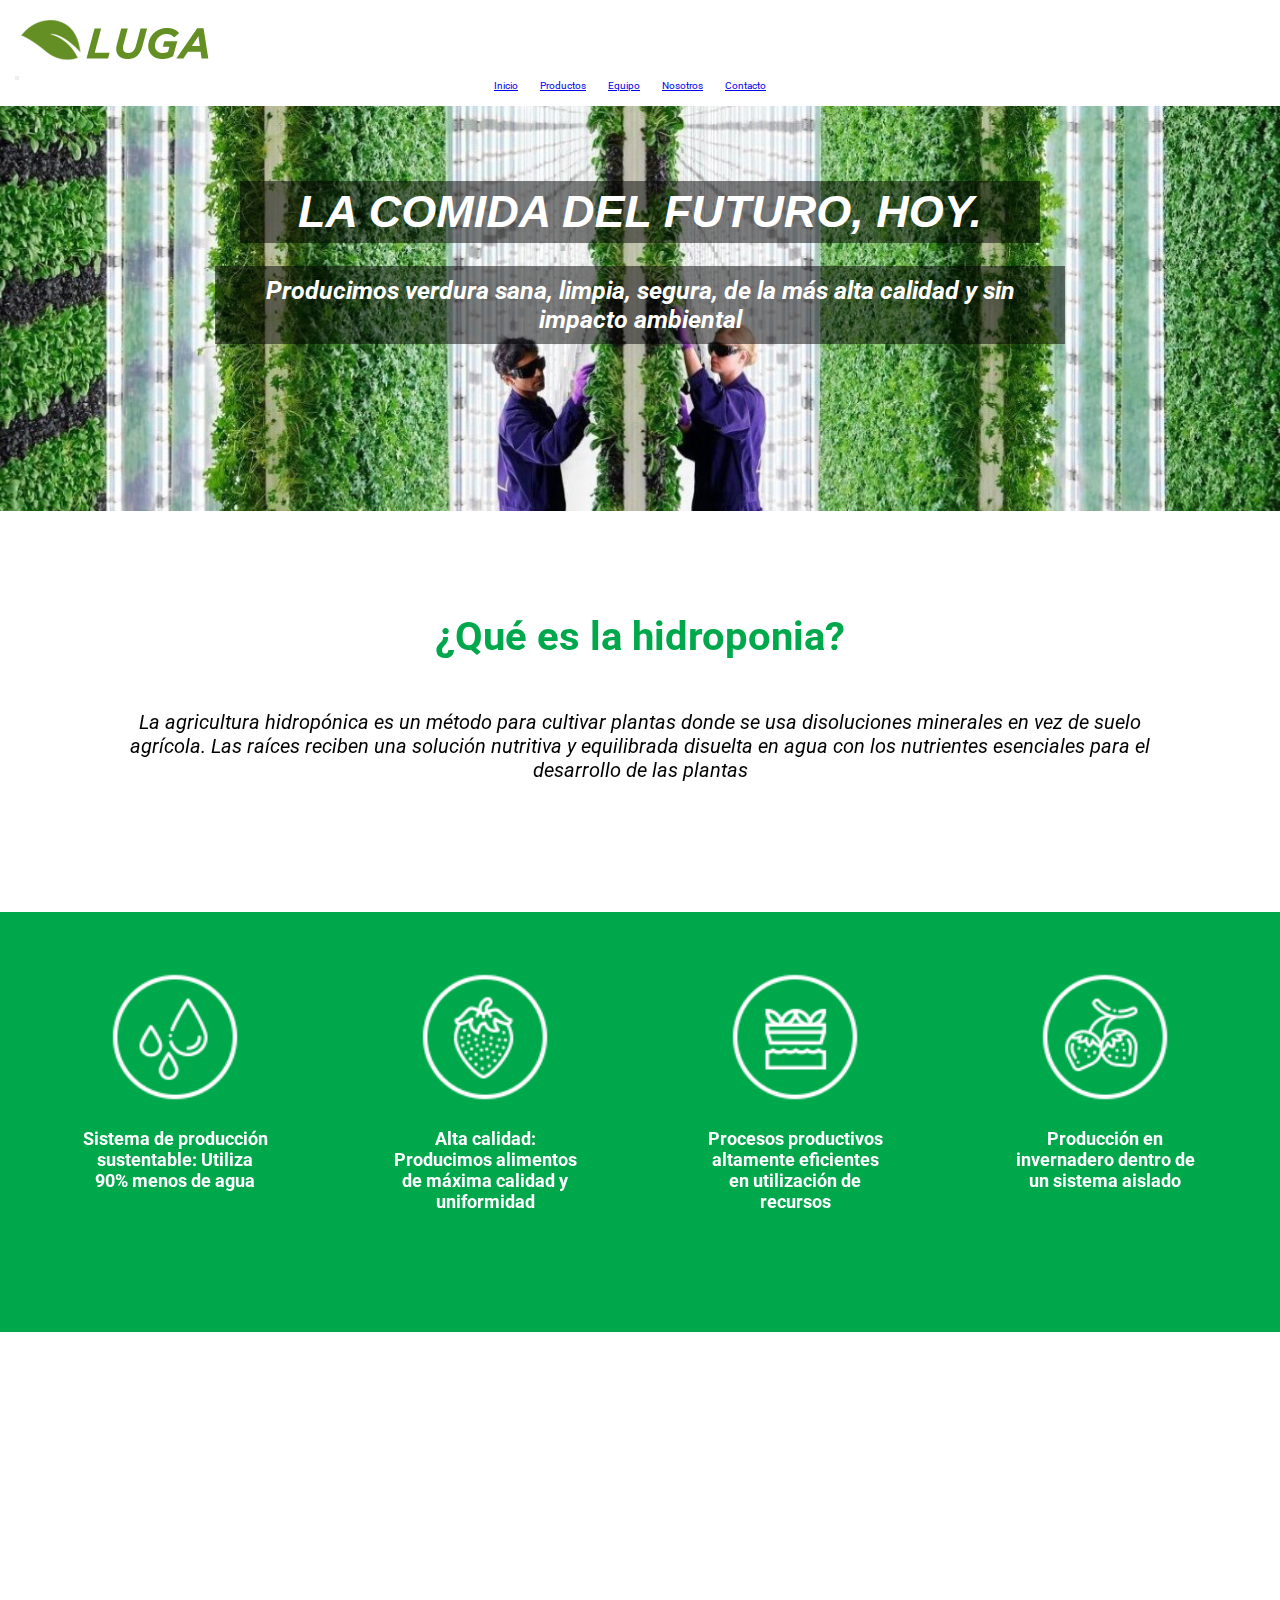
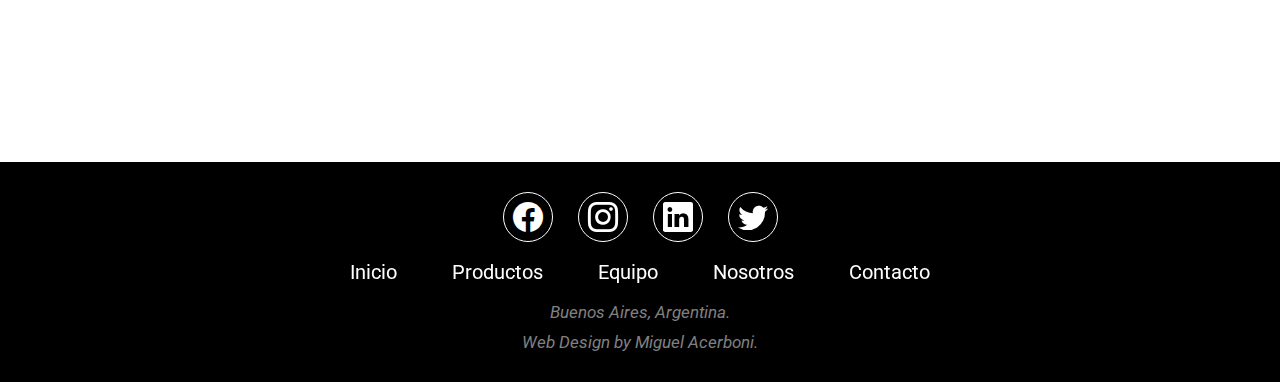
==== commit f6e5cd79: "Primer archivo del repositorio" ====
--- a/index.html
+++ b/index.html
@@ -20,26 +20,32 @@
     <header id="inicio">
         <nav class="navbar navbar-expand-lg navbar-light bg-white">
             <div class="container-fluid">
-                <img class="imagen_nav" src="imagenes/luga-logo2.png" alt="">
+
+              <div>
+                <a class="navbar-brand" href="index.html">
+                  <img src="imagenes/luga-logo2.png" >
+                </a>
+              </div>
+
               <button class="navbar-toggler" type="button" data-bs-toggle="collapse" data-bs-target="#navbarNav" aria-controls="navbarNav" aria-expanded="false" aria-label="Toggle navigation">
                 <span class="navbar-toggler-icon"></span>
               </button>
               <div class="collapse navbar-collapse justify-content-end" id="navbarNav">
-                <ul class="navbar-nav">
-                  <li class="nav-item">
-                    <a class="nav-link titulosHeader active" aria-current="page" href="index.html"> Inicio </a>
+                <ul class="navbar-nav" >
+                  <li class="nav-item" >
+                    <a class="nav-link titulosHeader active fs-2 fw-normal"  aria-current="page" href="index.html"> Inicio </a>
                   </li>
                   <li class="nav-item">
-                    <a class="nav-link titulosHeader" href="paginas/productos.html"> Productos </a>
+                    <a class="nav-link titulosHeader fs-2 fw-normal" href="paginas/productos.html"> Productos </a>
                   </li>
                   <li class="nav-item">
-                    <a class="nav-link titulosHeader" href="paginas/equipo.html"> Equipo </a>
+                    <a class="nav-link titulosHeader fs-2 fw-normal" href="paginas/equipo.html"> Equipo </a>
                   </li>
                   <li class="nav-item">
-                    <a class="nav-link titulosHeader" href="paginas/nosotros.html"> Nosotros </a>
+                    <a class="nav-link titulosHeader fs-2 fw-normal" href="paginas/nosotros.html"> Nosotros </a>
                   </li>
                   <li class="nav-item">
-                    <a class="nav-link titulosHeader" href="paginas/contacto.html"> Contacto </a>
+                    <a class="nav-link titulosHeader fs-2 fw-normal" href="paginas/contacto.html"> Contacto </a>
                   </li>
                 </ul>
               </div>
@@ -48,36 +54,13 @@
     </header>
 
     <section class="seccionUno">
-                <div id="carouselExampleIndicators" class="carousel slide" data-bs-ride="carousel">
-                    <div class="carousel-indicators">
-                      <button type="button" data-bs-target="#carouselExampleIndicators" data-bs-slide-to="0" class="active" aria-current="true" aria-label="Slide 1"></button>
-                      <button type="button" data-bs-target="#carouselExampleIndicators" data-bs-slide-to="1" aria-label="Slide 2"></button>
-                      <button type="button" data-bs-target="#carouselExampleIndicators" data-bs-slide-to="2" aria-label="Slide 3"></button>
-                    </div>
-                    <div class="carousel-inner">
-                      <div class="carousel-item active">
-                        <img src="imagenes/fondo hidroponia.jpg" class="d-block w-100" alt="personas-trabajando-en-granja-vertical">
-                      </div>
-                      <div class="carousel-item">
-                        <img src="imagenes/nosotros_foto.png" class="d-block w-100" alt="imagen-frontal-de-invernadero">
-                      </div>
-                      <div class="carousel-item">
-                        <img src="imagenes/fondo-hidroponia-productos.jpg" class="d-block w-100" alt="persona-sosteniendo-lechuga">
-                      </div>
-                    </div>
-                    <button class="carousel-control-prev" type="button" data-bs-target="#carouselExampleIndicators" data-bs-slide="prev">
-                      <span class="carousel-control-prev-icon" aria-hidden="true"></span>
-                      <span class="visually-hidden">Previous</span>
-                    </button>
-                    <button class="carousel-control-next" type="button" data-bs-target="#carouselExampleIndicators" data-bs-slide="next">
-                      <span class="carousel-control-next-icon" aria-hidden="true"></span>
-                      <span class="visually-hidden">Next</span>
-                    </button>
-                  </div>
-        <h1 class="seccionUno__titulo"> LA COMIDA DEL FUTURO, HOY.</h1>
-        <h2 class="seccionUno__subtitulo"> Producimos verdura sana, limpia, 
-            segura, de la más alta calidad
-            y sin impacto ambiental</h2>
+      <div >
+        <img src="imagenes/fondo-hidroponia.jpg" id="banner__productos" alt="">
+      </div>
+      <h1 class="seccionUno__titulo"> LA COMIDA DEL FUTURO, HOY. </h1>
+      <h2 class="seccionUno__subtitulo"> Producimos verdura sana, limpia, 
+        segura, de la más alta calidad
+        y sin impacto ambiental </h2>
     </section>
 
     <section class="seccionDos">
@@ -89,15 +72,42 @@
     </section>
 
     <section class="seccionTres">
-      <article>
-          <h2 class="seccionTres__title" data-aos="fade-up" data-aos-duration="1500"> ¿Para qué sirve? </h2>
-          <p class="seccionTres__texto" data-aos="fade-up" data-aos-duration="1500"> 
-            Mediante la hidroponia podemos crecer alimentos creando las condiciones exactas para que esta
-          pueda crecer sin problemas. Se puede realizar desde en un invernadero, campo y patio, hasta en un subsuelo
-          o bajo tierra con luz artificial. </p>
-      </article>
+      <section data-aos="fade-up" data-aos-duration="1500" class="container__index">
+        <div class="card__index">
+          <img src="imagenes/1icono.png" alt="1icono" class="card__image__index" width="130px">
+          <h2> Sistema de producción sustentable: Utiliza 90% menos de agua </h2>
+        </div>
+        <div class="card__index">
+          <img src="imagenes/2icono.png" alt="1icono" class="card__image__index" width="130px">
+          <h2> Alta calidad: Producimos alimentos de máxima calidad y uniformidad </h2>
+        </div>
+        <div class="card__index">
+          <img src="imagenes/3icono.png" alt="1icono" class="card__image__index" width="130px">
+          <h2> Procesos productivos altamente eficientes en utilización de recursos</h2>
+        </div>
+        <div class="card__index">
+          <img src="imagenes/4icono.png" alt="1icono" class="card__image__index" width="130px">
+          <h2> Producción en invernadero dentro de un sistema aislado</h2>
+        </div>
+      </section>
     </section>
 
+    <section class="seccionCuatro">
+      <section data-aos="fade-up" data-aos-duration="1500" class="container__indexC">
+        <div class="card__indexC">
+          <img src="imagenes/5icono.png" alt="1icono" class="card__image__indexC" width="130px">
+          <h2> Producido en la ciudad reduciendo huella de carbono en el transporte </h2>
+        </div>
+        <div class="card__indexC">
+          <img src="imagenes/6icono.png" alt="1icono" class="card__image__indexC" width="130px">
+          <h2> Cultivado en áreas urbanas para dar acceso a alimentos frescos y nutritivos </h2>
+        </div>
+        <div class="card__indexC">
+          <img src="imagenes/7icono.png" alt="1icono" class="card__image__indexC" width="130px">
+          <h2> Producido gastando menos agua, menos tierra, sin pesticidas ni fertilizantes </h2>
+        </div>
+      </section>
+    </section>
 
 
     <footer class="footer">
--- a/css/style.css
+++ b/css/style.css
@@ -4,6 +4,15 @@
 * {
   margin: 0;
   padding: 0;
+  -webkit-box-sizing: border-box;
+          box-sizing: border-box;
+}
+
+#banner__productos {
+  width: 100%;
+  -webkit-box-align: center;
+      -ms-flex-align: center;
+          align-items: center;
 }
 
 html {
@@ -14,7 +23,7 @@
 
 h1 {
   font-family: Arial, Helvetica, sans-serif;
-  font-size: 3rem;
+  font-size: 4rem;
   text-align: center;
   text-decoration: underline;
   font-style: italic;
@@ -22,16 +31,22 @@
 
 /*  HEADER  */
 header {
-  background-color: pink;
   background-position: center center;
   font-family: 'Roboto', sans-serif;
-  padding: 0.5rem;
+  padding: 1.5rem;
 }
 
 header li:hover {
-  color: #00a84c;
-  background-color: #83e99d;
-  font-size: 14px;
+  background-color: #00a84c;
+  border-radius: 15%;
+  background-clip: padding-box;
+  width: 100%;
+  height: 100%;
+  background: #ffffff;
+  -webkit-box-shadow: 0 0 0 2px #00a84c;
+          box-shadow: 0 0 0 2px #00a84c;
+  background-clip: padding-box;
+  border-radius: 4px;
 }
 
 ul {
@@ -82,6 +97,8 @@
   -webkit-box-align: center;
       -ms-flex-align: center;
           align-items: center;
+  position: relative;
+  z-index: 1;
   position: -webkit-sticky;
   position: sticky;
   z-index: 1;
@@ -99,6 +116,10 @@
   padding: 1rem;
 }
 
+#inicio li {
+  margin-right: 2rem;
+}
+
 #inicio nav {
   width: 100%;
 }
@@ -111,7 +132,7 @@
 }
 
 .seccionUno__titulo {
-  font-size: 4.7rem;
+  font-size: 6rem;
   position: absolute;
   text-align: center;
   text-decoration: none;
@@ -133,7 +154,7 @@
 }
 
 .seccionUno__subtitulo {
-  font-size: 2rem;
+  font-size: 3rem;
   position: absolute;
   text-align: center;
   text-decoration: none;
@@ -154,26 +175,889 @@
   padding: 1.5rem;
 }
 
+/* TAMAÑO DESKTOP*/
+@media (max-width: 1280px) {
+  .seccionUno__titulo {
+    font-size: 4.5rem;
+    padding: 0.5rem;
+    margin-top: 5rem;
+    top: 18%;
+    width: 80rem;
+  }
+  .seccionUno__titulo:hover {
+    padding: 1rem;
+  }
+  .seccionUno__subtitulo {
+    font-size: 2.5rem;
+    padding: 1rem;
+    margin-top: 17rem;
+    width: 85rem;
+    top: 15%;
+  }
+  .seccionUno__subtitulo:hover {
+    padding: 1.5rem;
+  }
+}
+
+/* TAMAÑO TABLET*/
+@media (max-width: 768px) {
+  .seccionUno__titulo {
+    font-size: 3.2rem;
+    margin-top: 5rem;
+    top: 11%;
+    width: 55rem;
+  }
+  .seccionUno__subtitulo {
+    font-size: 2rem;
+    padding: 1rem;
+    margin-top: 17rem;
+    top: 7%;
+    width: 60rem;
+  }
+  .seccionUno__subtitulo:hover {
+    padding: 1.5rem;
+  }
+}
+
+/* TAMAÑO TABLET 540*/
+@media (max-width: 540px) {
+  .seccionUno__titulo {
+    font-size: 1.8rem;
+    top: 14%;
+    width: 32rem;
+  }
+  .seccionUno__subtitulo {
+    font-size: 1.5rem;
+    padding: 1rem;
+    margin-top: 17rem;
+    top: 4.5%;
+    width: 40rem;
+  }
+}
+
+/* TAMAÑO CELULAR*/
+@media (max-width: 414px) {
+  .seccionUno__titulo {
+    font-size: 1.8rem;
+    margin-top: 5rem;
+    top: 11%;
+    position: absolute;
+    width: 32rem;
+  }
+  .seccionUno__subtitulo {
+    font-size: 1.2rem;
+    padding: 1rem;
+    margin-top: 17rem;
+    top: 1%;
+    width: 35rem;
+  }
+}
+
+.seccionDos {
+  background-color: #ffffff;
+  padding: 10rem .5rem;
+}
+
+.seccionDos .seccionDos__title {
+  color: #00a84c;
+  text-align: center;
+  margin-bottom: .5rem;
+  font-size: 5rem;
+}
+
+.seccionDos .seccionDos__texto {
+  padding-top: 2rem;
+  color: black;
+  text-align: center;
+  font-size: 2.5rem;
+  margin: 3rem 15rem;
+}
+
+/* SECCIÓN TRES*/
+.seccionTres {
+  background-color: #00a84c;
+}
+
+.container__index {
+  display: -webkit-box;
+  display: -ms-flexbox;
+  display: flex;
+  -webkit-box-pack: center;
+      -ms-flex-pack: center;
+          justify-content: center;
+  -ms-flex-wrap: wrap;
+      flex-wrap: wrap;
+  font-size: 2.5rem;
+  padding-bottom: 5rem;
+}
+
+.card__index {
+  width: 25rem;
+  height: 20rem;
+  margin: 8rem;
+  text-align: center;
+  color: white;
+}
+
+.card__index:hover {
+  -webkit-transform: scale(1.07);
+          transform: scale(1.07);
+  -webkit-transition: all 1s ease;
+  transition: all 1s ease;
+}
+
+.card__image__index {
+  margin-bottom: 2rem;
+}
+
+/* SECCIÓN CUATRO*/
+.container__indexC {
+  display: -webkit-box;
+  display: -ms-flexbox;
+  display: flex;
+  -webkit-box-pack: center;
+      -ms-flex-pack: center;
+          justify-content: center;
+  -ms-flex-wrap: wrap;
+      flex-wrap: wrap;
+  padding-bottom: 5rem;
+}
+
+.card__indexC {
+  width: 25rem;
+  height: 20rem;
+  margin: 9rem;
+  text-align: center;
+  color: black;
+}
+
+.card__indexC:hover {
+  -webkit-transform: scale(1.07);
+          transform: scale(1.07);
+  -webkit-transition: all 1s ease;
+  transition: all 1s ease;
+}
+
+.card__image__indexC {
+  margin-bottom: 2.5rem;
+}
+
+/* TAMAÑO DESKTOP*/
+@media (max-width: 1280px) {
+  /* SECCIÓN DOS INDEX*/
+  .seccionDos {
+    padding: 10rem .5rem;
+  }
+  .seccionDos .seccionDos__title {
+    margin-bottom: .5rem;
+    font-size: 4rem;
+  }
+  .seccionDos .seccionDos__texto {
+    padding-top: 2rem;
+    font-size: 2rem;
+    margin: 3rem 10rem;
+  }
+  /* SECCIÓN TRES*/
+  .card__index {
+    width: 19rem;
+    height: 25rem;
+    margin: 6rem;
+    text-align: center;
+    color: white;
+  }
+  .card__index h2 {
+    font-size: 1.8rem;
+  }
+  /* SECCIÓN CUATRO*/
+  .container__indexC {
+    padding-bottom: 5rem;
+  }
+  .card__indexC {
+    width: 20rem;
+    height: 20rem;
+    margin: 9rem;
+    text-align: center;
+    color: black;
+  }
+  .card__image__indexC {
+    margin-bottom: 2.5rem;
+  }
+}
+
+/* TAMAÑO TABLET*/
+@media (max-width: 768px) {
+  /* SECCIÓN DOS INDEX*/
+  .seccionDos {
+    padding: 4rem .4rem;
+  }
+  .seccionDos .seccionDos__title {
+    font-size: 3.5rem;
+  }
+  .seccionDos .seccionDos__texto {
+    padding-top: 1.5rem;
+    font-size: 2rem;
+    margin: 3rem 5rem;
+  }
+  /* SECCIÓN TRES*/
+  .card__index {
+    width: 23rem;
+    height: 18rem;
+    margin: 5rem;
+  }
+  .card__index h2 {
+    font-size: 1.7rem;
+  }
+  /* SECCIÓN CUATRO*/
+  .container__indexC {
+    padding-bottom: 5rem;
+  }
+  .card__indexC {
+    width: 23rem;
+    height: 18rem;
+    margin: 5rem;
+  }
+  .card__indexC h2 {
+    font-size: 1.7rem;
+  }
+}
+
+/* TAMAÑO CELULAR*/
+@media (max-width: 414px) {
+  /* SECCIÓN DOS INDEX*/
+  .seccionDos {
+    padding: 4rem .4rem;
+  }
+  .seccionDos .seccionDos__title {
+    font-size: 2.9rem;
+  }
+  .seccionDos .seccionDos__texto {
+    font-size: 1.7rem;
+  }
+}
+
+/* CARDS PRODUCTOS*/
+.seccionDosProductos {
+  background-color: white;
+}
+
+.container__productos {
+  display: -webkit-box;
+  display: -ms-flexbox;
+  display: flex;
+  -webkit-box-pack: center;
+      -ms-flex-pack: center;
+          justify-content: center;
+  -ms-flex-wrap: wrap;
+      flex-wrap: wrap;
+  font-size: 2.5rem;
+}
+
+.card__productos {
+  background-color: #00a84c;
+  width: 40rem;
+  height: 45rem;
+  margin: 8rem;
+  text-align: center;
+  color: black;
+  border-radius: 15px;
+}
+
+.card__productos:hover {
+  -webkit-transform: scale(1.07);
+          transform: scale(1.07);
+  -webkit-transition: all 1s ease;
+  transition: all 1s ease;
+}
+
+.card__image__productos {
+  margin-bottom: 2rem;
+  width: 40rem;
+  background-size: cover;
+  border-radius: 15px 15px 0 0;
+}
+
+.h2__productos {
+  color: white;
+  padding: 1.5rem;
+  padding-bottom: 2.5rem;
+  font-size: 3rem;
+}
+
+.boton__productos {
+  background-color: white;
+  color: black;
+  text-decoration: none;
+  font-weight: bold;
+  padding: 1rem 3rem;
+  margin-bottom: 0rem;
+  border-radius: 20px;
+  text-align: center;
+}
+
+.boton__productos:hover {
+  color: #00a84c;
+}
+
+/* SECCIÓN TRES PRODUCTOS*/
+.seccionTresProductos {
+  background-color: #00a84c;
+  margin: 0%;
+  padding: 0%;
+}
+
+.seccionTres__title {
+  color: white;
+  text-align: center;
+  margin-bottom: .5rem;
+  font-size: 5rem;
+  padding-top: 10rem;
+}
+
+.seccionTres__texto {
+  padding-top: 2rem;
+  color: white;
+  text-align: center;
+  font-size: 2.5rem;
+  margin: 3rem 15rem;
+  padding-bottom: 10rem;
+}
+
+/* TAMAÑO DESKTOP*/
+@media (max-width: 1280px) {
+  /* CARDS PRODUCTOS*/
+  .card__productos {
+    background-color: #00a84c;
+    width: 30rem;
+    height: 38rem;
+    margin: 5rem;
+  }
+  .card__image__productos {
+    width: 30rem;
+  }
+  /* SECCIÓN TRES PRODUCTOS*/
+  .seccionTres__texto {
+    margin: 3rem 10rem;
+  }
+}
+
+/* TAMAÑO DESKTOP*/
+@media (max-width: 768px) {
+  /* CARDS PRODUCTOS*/
+  .card__productos {
+    background-color: #00a84c;
+    width: 27rem;
+    height: 35rem;
+    margin: 4rem;
+  }
+  .card__image__productos {
+    width: 27rem;
+  }
+  /* SECCIÓN TRES PRODUCTOS*/
+  .seccionTres__texto {
+    margin: 3rem 5rem;
+  }
+  .seccionTres__title {
+    margin-bottom: .4rem;
+    font-size: 3.5rem;
+    padding-top: 5rem;
+  }
+  .seccionTres__texto {
+    font-size: 2rem;
+    margin: 3rem 5rem;
+    padding-bottom: 5rem;
+  }
+}
+
+/* TAMAÑO CELULAR*/
+@media (max-width: 414px) {
+  /* CARDS PRODUCTOS*/
+  .card__productos {
+    background-color: #00a84c;
+    width: 33rem;
+    height: 32rem;
+    margin: 3rem;
+  }
+  .card__image__productos {
+    width: 33rem;
+    height: 17rem;
+  }
+  .h2__productos {
+    padding: 0.5rem;
+    padding-bottom: 1rem;
+    font-size: 2.5rem;
+  }
+  .boton__productos {
+    font-size: 2rem;
+  }
+  /* SECCIÓN TRES PRODUCTOS*/
+  .seccionTres__texto {
+    margin: 4rem .4rem;
+  }
+  .seccionTres__title {
+    margin-bottom: .2rem;
+    font-size: 2.9rem;
+    padding-top: 5rem;
+  }
+  .seccionTres__texto {
+    font-size: 1.7rem;
+    margin: 3rem 3rem;
+    padding-bottom: 5rem;
+  }
+}
+
+#banner__productos {
+  width: 100%;
+  -webkit-box-align: center;
+      -ms-flex-align: center;
+          align-items: center;
+}
+
+/* SECCION 2 EQUIPO*/
+.seccionDosEquipo {
+  background-color: white;
+}
+
+.container__equipo {
+  display: -webkit-box;
+  display: -ms-flexbox;
+  display: flex;
+  -webkit-box-pack: center;
+      -ms-flex-pack: center;
+          justify-content: center;
+  -ms-flex-wrap: wrap;
+      flex-wrap: wrap;
+  font-size: 2.5rem;
+}
+
+.card__equipo {
+  background-color: white;
+  width: 30rem;
+  height: 40rem;
+  margin: 8rem;
+  text-align: center;
+  color: black;
+  border-radius: 15px;
+}
+
+.card__equipo:hover {
+  -webkit-transform: scale(1.07);
+          transform: scale(1.07);
+  -webkit-transition: all 1s ease;
+  transition: all 1s ease;
+}
+
+.card__image__equipo {
+  margin-bottom: 2rem;
+  width: 25rem;
+  background-size: cover;
+  border-radius: 50%;
+}
+
+.h2__equipo {
+  color: #00a84c;
+  padding: 1.5rem;
+  padding-bottom: 2.5rem;
+  font-size: 3rem;
+}
+
+.h2__equipo a {
+  color: #00a84c;
+}
+
+/* SECCION 3 EQUIPO*/
+.seccionTresEquipo {
+  background-color: #00a84c;
+}
+
+.container__equipoC {
+  display: -webkit-box;
+  display: -ms-flexbox;
+  display: flex;
+  -webkit-box-pack: center;
+      -ms-flex-pack: center;
+          justify-content: center;
+  -ms-flex-wrap: wrap;
+      flex-wrap: wrap;
+  font-size: 2.5rem;
+}
+
+.card__equipoC {
+  background-color: #00a84c;
+  width: 30rem;
+  height: 40rem;
+  margin: 8rem;
+  text-align: center;
+  color: black;
+  border-radius: 15px;
+}
+
+.card__equipoC:hover {
+  -webkit-transform: scale(1.07);
+          transform: scale(1.07);
+  -webkit-transition: all 1s ease;
+  transition: all 1s ease;
+}
+
+.card__image__equipoC {
+  margin-bottom: 2rem;
+  width: 25rem;
+  background-size: cover;
+  border-radius: 50%;
+}
+
+.h2__equipoC {
+  color: white;
+  padding: 1.5rem;
+  padding-bottom: 2.5rem;
+  font-size: 3rem;
+}
+
+.h2__equipoC a {
+  color: white;
+}
+
+/* TAMAÑO DESKTOP*/
+@media (max-width: 1280px) {
+  /* SECCION 2 EQUIPO*/
+  .card__equipo {
+    width: 25rem;
+    height: 40rem;
+    margin: 8rem;
+  }
+  .card__equipoC {
+    width: 25rem;
+    height: 40rem;
+    margin: 8rem;
+  }
+}
+
+/* TAMAÑO TABLET*/
+@media (max-width: 768px) {
+  /* SECCION 3 EQUIPO*/
+  .seccionTresEquipo {
+    height: 100rem;
+  }
+  .card__equipo {
+    width: 25rem;
+    height: 30rem;
+    margin: 5rem;
+    margin-bottom: 10rem;
+  }
+  .card__equipoC {
+    width: 25rem;
+    height: 35rem;
+    margin: 5rem;
+  }
+}
+
+/* TAMAÑO CELULAR*/
+@media (max-width: 414px) {
+  /* SECCION 2 EQUIPO*/
+  .card__equipo {
+    width: 15rem;
+    height: 30rem;
+    margin: 2rem;
+    padding-top: 2rem;
+  }
+  .card__image__equipo {
+    margin-bottom: 1rem;
+    width: 15rem;
+    background-size: cover;
+    border-radius: 50%;
+  }
+  /* SECCION 3 EQUIPO*/
+  .seccionTresEquipo {
+    height: 80rem;
+  }
+  .card__equipoC {
+    width: 15rem;
+    height: 30rem;
+    margin: 2rem;
+    padding-top: 2rem;
+  }
+  .card__image__equipoC {
+    margin-bottom: 1rem;
+    width: 15rem;
+    background-size: cover;
+    border-radius: 50%;
+  }
+}
+
+/* SECCIÓN 2 NOSOTROS */
+.seccionDosNosotros {
+  background-color: #ffffff;
+  padding: 10rem .5rem;
+}
+
+.seccionDosNosotros .seccionDos__titleNosotros {
+  color: #00a84c;
+  text-align: center;
+  margin-bottom: .5rem;
+  font-size: 5rem;
+}
+
+.seccionDosNosotros .seccionDos__textoNosotros {
+  padding-top: 2rem;
+  color: black;
+  text-align: center;
+  font-size: 2.5rem;
+  margin: 3rem 15rem;
+}
+
+/* SECCIÓN 3 NOSOTROS */
+.seccionTresNosotros {
+  background-color: #00a84c;
+  padding: 5rem .5rem;
+}
+
+.seccionTresNosotros .seccionTres__titleNosotros {
+  color: white;
+  text-align: center;
+  margin-bottom: .2rem;
+  font-size: 5rem;
+}
+
+.seccionTresNosotros .seccionTres__textoNosotros {
+  padding-top: 2rem;
+  color: white;
+  text-align: center;
+  font-size: 2.5rem;
+  margin: 3rem 2rem;
+}
+
+.container__nosotrosC {
+  display: -webkit-box;
+  display: -ms-flexbox;
+  display: flex;
+  -webkit-box-pack: center;
+      -ms-flex-pack: center;
+          justify-content: center;
+  -ms-flex-wrap: wrap;
+      flex-wrap: wrap;
+  font-size: 2.5rem;
+}
+
+.card__nosotrosC {
+  background-color: #00a84c;
+  width: 35rem;
+  height: 10rem;
+  margin: 4rem;
+  padding-left: 5rem;
+  text-align: center;
+  color: white;
+}
+
+.card__nosotrosC:hover {
+  -webkit-transform: scale(1.07);
+          transform: scale(1.07);
+  -webkit-transition: all 1s ease;
+  transition: all 1s ease;
+}
+
+.h2__nosotrosoC {
+  color: #00a84c;
+  padding: 1.5rem;
+  padding-bottom: 2.5rem;
+  font-size: 3rem;
+}
+
+/* SECCIÓN 4 NOSOTROS */
+.seccionCuatroNosotros {
+  background-color: #ffffff;
+  padding: 5rem .5rem;
+}
+
+.seccionCuatroNosotros .seccionCuatro__titleNosotros {
+  color: #00a84c;
+  text-align: center;
+  margin-bottom: .5rem;
+  font-size: 5rem;
+}
+
+.seccionCuatroNosotros .seccionCuatro__textoNosotros {
+  padding-top: 2rem;
+  color: black;
+  text-align: center;
+  font-size: 2.5rem;
+  margin: 3rem 15rem;
+}
+
+/* TAMAÑO DESKTOP*/
+@media (max-width: 1280px) {
+  /* SECCIÓN 3 NOSOTROS */
+  .card__nosotrosC {
+    width: 30rem;
+    height: 8rem;
+    margin: 1rem;
+    padding-left: 5rem;
+  }
+  /* SECCIÓN 4 NOSOTROS */
+  .container__nosotrosC {
+    display: -webkit-box;
+    display: -ms-flexbox;
+    display: flex;
+    -webkit-box-pack: center;
+        -ms-flex-pack: center;
+            justify-content: center;
+    -ms-flex-wrap: wrap;
+        flex-wrap: wrap;
+    font-size: 2.5rem;
+  }
+  .card__nosotrosC {
+    background-color: #00a84c;
+    width: 26rem;
+    height: 20rem;
+    margin: 2rem;
+    padding-left: 1rem;
+  }
+}
+
+/* TAMAÑO TABLET*/
+@media (max-width: 768px) {
+  /* SECCIÓN 2 NOSOTROS */
+  .seccionDosNosotros {
+    padding: 4rem .4rem;
+  }
+  .seccionDosNosotros .seccionDos__titleNosotros {
+    font-size: 3.5rem;
+  }
+  .seccionDosNosotros .seccionDos__textoNosotros {
+    padding-top: 1.5rem;
+    font-size: 2rem;
+    margin: 3rem 5rem;
+  }
+  /* SECCIÓN 3 NOSOTROS */
+  .seccionTresNosotros {
+    padding: 4rem .4rem;
+  }
+  .seccionTresNosotros .seccionTres__titleNosotros {
+    font-size: 3.5rem;
+  }
+  .seccionTresNosotros .seccionTres__textoNosotros {
+    padding-top: 1.5rem;
+    font-size: 2rem;
+    margin: 3rem 5rem;
+  }
+  /* SECCIÓN 4 NOSOTROS */
+  .seccionCuatroNosotros {
+    padding: 4rem .4rem;
+  }
+  .seccionCuatroNosotros .seccionCuatro__titleNosotros {
+    font-size: 3.5rem;
+  }
+  .seccionCuatroNosotros .seccionCuatro__textoNosotros {
+    padding-top: 1.5rem;
+    font-size: 2rem;
+    margin: 3rem 5rem;
+  }
+  /* SECCIÓN 5 NOSOTROS */
+  .card__nosotrosC {
+    width: 22rem;
+    height: 20rem;
+    margin: 1rem;
+  }
+}
+
+/* TAMAÑO CELULAR*/
+@media (max-width: 414px) {
+  /* SECCIÓN 2 NOSOTROS */
+  .seccionDosNosotros {
+    padding: 4rem .4rem;
+  }
+  .seccionDosNosotros .seccionDos__titleNosotros {
+    font-size: 2.9rem;
+  }
+  .seccionDosNosotros .seccionDos__textoNosotros {
+    font-size: 1.7rem;
+  }
+  /* SECCIÓN 3 NOSOTROS */
+  .seccionTresNosotros {
+    padding: 4rem .4rem;
+  }
+  .seccionTresNosotros .seccionTres__titleNosotros {
+    font-size: 2.9rem;
+  }
+  .seccionTresNosotros .seccionTres__textoNosotros {
+    padding-top: 1.5rem;
+    font-size: 1.7rem;
+    margin: 3rem 2rem;
+  }
+  .container__nosotrosC {
+    display: -webkit-box;
+    display: -ms-flexbox;
+    display: flex;
+    -webkit-box-pack: center;
+        -ms-flex-pack: center;
+            justify-content: center;
+    -ms-flex-wrap: wrap;
+        flex-wrap: wrap;
+    font-size: 2.5rem;
+  }
+  .card__nosotrosC {
+    background-color: #00a84c;
+    width: 10rem;
+    height: 80rem;
+  }
+  /* SECCIÓN 4 NOSOTROS */
+  .seccionCuatroNosotros {
+    padding: 4rem .4rem;
+  }
+  .seccionCuatroNosotros .seccionCuatro__titleNosotros {
+    font-size: 2.9rem;
+  }
+  .seccionCuatroNosotros .seccionCuatro__textoNosotros {
+    padding-top: 1.5rem;
+    font-size: 1.7rem;
+    margin: 3rem 2rem;
+  }
+  /* SECCIÓN 5 NOSOTROS */
+  .seccionCinco__titleNosotros {
+    font-size: 1.7rem;
+  }
+  .card__nosotrosC {
+    width: 22rem;
+    height: 15rem;
+    margin: 1rem;
+  }
+}
+
 /* caracteristicas generales*/
 .seccion__formulario {
-  background-color: #83e99d;
+  background-color: #00a84c;
   font-size: 2rem;
-  line-height: 1.6;
-  color: grey;
+  line-height: 2;
+  color: white;
   font-style: italic;
   font-weight: bold;
-  padding: 20px;
+  padding: 30px;
   border: 4px solid white;
-  margin: 3%;
-}
-
-.titulos {
-  color: #267838;
-  font-weight: bold;
-}
-
-.titulosHeader {
-  font-size: 1.5rem;
+  border-radius: 30px;
+  margin: 5%;
+}
+
+.titulo__formulario {
+  font-size: 5rem;
+  text-align: center;
+  margin: 4rem;
+}
+
+.seccion__formulario form {
+  text-align: center;
+}
+
+.seccion__formulario form div {
+  margin: 2rem;
+}
+
+.seccion__formulario form div input {
+  border-radius: 5px;
+  margin: 1rem;
+  padding: 0.2rem;
+}
+
+.seccion__formulario form div textarea {
+  border-radius: 10px;
+  width: 60%;
 }
 
 p {
@@ -182,166 +1066,20 @@
   font-weight: normal;
 }
 
-/* SECCIÓN 3 HOME*/
-.seccionTresHome {
-  background-color: #3dc782;
-}
-
-/* BOXES */
-.blue_box,
-.black_box {
-  display: -webkit-box;
-  display: -ms-flexbox;
-  display: flex;
-  color: white;
-  -webkit-box-pack: center;
-      -ms-flex-pack: center;
-          justify-content: center;
-  -webkit-box-align: center;
-      -ms-flex-align: center;
-          align-items: center;
-}
-
-.blue_box {
-  background-color: white;
-}
-
-.black_box {
-  background-color: #0c0c0c;
-}
-
-.seccionDos {
-  background-color: #ffffff;
-  padding: 10rem .5rem;
-}
-
-.seccionDos .seccionDos__title {
-  color: #00a84c;
-  text-align: center;
-  margin-bottom: .5rem;
-  font-size: 5rem;
-}
-
-.seccionDos .seccionDos__texto {
-  padding-top: 2rem;
-  color: black;
-  text-align: center;
-  font-size: 2rem;
-  margin: 3rem;
-}
-
-.seccionTres {
-  background-color: #00a84c;
-  padding: 10rem .5rem;
-}
-
-.seccionTres .seccionTres__title {
-  color: #ffffff;
-  text-align: center;
-  margin-bottom: .5rem;
-  font-size: 5rem;
-}
-
-.seccionTres .seccionTres__texto {
-  padding-top: 2rem;
-  color: white;
-  text-align: center;
-  font-size: 2rem;
-  padding-bottom: 2rem;
-  margin: 3rem;
-}
-
-/* CARDS PRODUCTOS */
-.cards__productos {
-  display: -webkit-box;
-  display: -ms-flexbox;
-  display: flex;
-  -ms-flex-pack: distribute;
-      justify-content: space-around;
-  -ms-flex-wrap: wrap;
-      flex-wrap: wrap;
-  margin: 3%;
-}
-
-.cards__productos article {
-  display: -webkit-box;
-  display: -ms-flexbox;
-  display: flex;
-  -webkit-box-orient: vertical;
-  -webkit-box-direction: normal;
-      -ms-flex-direction: column;
-          flex-direction: column;
-  width: 150px;
-  height: 250px;
-  border: 1px solid black;
-  background-color: #83e99d;
-  -ms-flex-pack: distribute;
-      justify-content: space-around;
-  -webkit-box-align: center;
-      -ms-flex-align: center;
-          align-items: center;
-  text-align: center;
-}
-
-.cajasNosotros {
-  background-color: white;
-  padding: 1rem 1rem;
-  display: -ms-grid;
-  display: grid;
-  grid-column-gap: 1rem;
-  grid-row-gap: 1rem;
-      grid-template-areas: "unoo    unoo  unoo  cuatroo"- "cincoo  cincoo  cincoo cuatroo"- "doss     doss    doss  doss"- "tress   tress   tress  tress";
-  -ms-grid-columns: (1fr)[4];
-      grid-template-columns: repeat(4, 1fr);
-  -ms-grid-rows: 1fr 1fr;
-      grid-template-rows: 1fr 1fr;
-}
-
-.box--unoo {
-  -ms-grid-row: 1;
-  -ms-grid-column: 1;
-  -ms-grid-column-span: 3;
-  grid-area: unoo;
-  font-size: 5rem;
-}
-
-.box--doss {
-  -ms-grid-row: 3;
-  -ms-grid-column: 1;
-  -ms-grid-column-span: 4;
-  grid-area: doss;
-  font-size: 4rem;
-  padding-top: 4rem;
-}
-
-.box--tress {
-  -ms-grid-row: 4;
-  -ms-grid-column: 1;
-  -ms-grid-column-span: 4;
-  grid-area: tress;
-  font-size: 2rem;
-  text-align: center;
-  margin-bottom: 5rem;
-}
-
-.box--cuatroo {
-  -ms-grid-row: 1;
-  -ms-grid-row-span: 2;
-  -ms-grid-column: 4;
-  grid-area: cuatroo;
-  background-color: black;
-}
-
-.box--cincoo {
-  -ms-grid-row: 2;
-  -ms-grid-column: 1;
-  -ms-grid-column-span: 3;
-  grid-area: cincoo;
-  font-size: 2rem;
-  text-align: center;
+/* TAMAÑO TABLET*/
+@media (max-width: 768px) {
+  .titulo__formulario {
+    font-size: 4rem;
+    margin: 3rem;
+  }
+}
+
+/* TAMAÑO TABLET*/
+@media (max-width: 414px) {
+  .titulo__formulario {
+    font-size: 3rem;
+    margin: 2rem;
+  }
 }
 
 .seccionNotFound {
@@ -406,7 +1144,7 @@
 
 /* FOOTER */
 .footer {
-  font-size: 1.5rem;
+  font-size: 2rem;
   background-color: black;
   padding: 3rem 0rem;
   width: 100%;
@@ -414,7 +1152,7 @@
 }
 
 .footer .footer__redes__sociales__texto {
-  font-size: 1.3rem;
+  font-size: 1.7rem;
   text-align: center;
   margin-top: 1rem;
 }
@@ -422,13 +1160,13 @@
 .footer__redes__sociales i {
   color: white;
   background-color: black;
-  font-size: 2rem;
-  text-align: center;
-  margin: 0 2rem;
+  font-size: 3rem;
+  text-align: center;
+  margin: 0 1rem;
   border: 0.1rem solid white;
-  width: 3.5rem;
-  height: 3.5rem;
-  line-height: 3.2rem;
+  width: 5rem;
+  height: 5rem;
+  line-height: 4.9rem;
   border-radius: 50%;
   display: inline-block;
 }
@@ -444,8 +1182,8 @@
   padding: 0;
   list-style: none;
   line-height: 2rem;
-  margin-bottom: 1rem;
-  margin-bottom: 1rem;
+  margin-bottom: 2rem;
+  margin-top: 2rem;
   text-align: center;
 }
 
@@ -459,4 +1197,40 @@
 .footer__menu :hover {
   color: #00a84c;
 }
+
+/* TAMAÑO CELULAR*/
+@media (max-width: 414px) {
+  /* FOOTER */
+  .footer {
+    font-size: 2rem;
+    padding: 3rem 0rem;
+  }
+  .footer .footer__redes__sociales__texto {
+    font-size: 1.5rem;
+  }
+  .footer__redes__sociales i {
+    font-size: 2.5rem;
+    text-align: center;
+    margin: 0 1rem;
+  }
+  .footer__menu {
+    margin-top: 0;
+    padding: 0;
+    list-style: none;
+    line-height: 2rem;
+    margin-bottom: 0rem;
+    margin-top: 2rem;
+    text-align: center;
+  }
+  .footer__menu li a {
+    color: white;
+    text-decoration: none;
+    padding: 0 2.5rem;
+    display: inline-block;
+    padding-bottom: 2rem;
+  }
+  .footer__menu :hover {
+    color: #00a84c;
+  }
+}
 /*# sourceMappingURL=style.css.map */